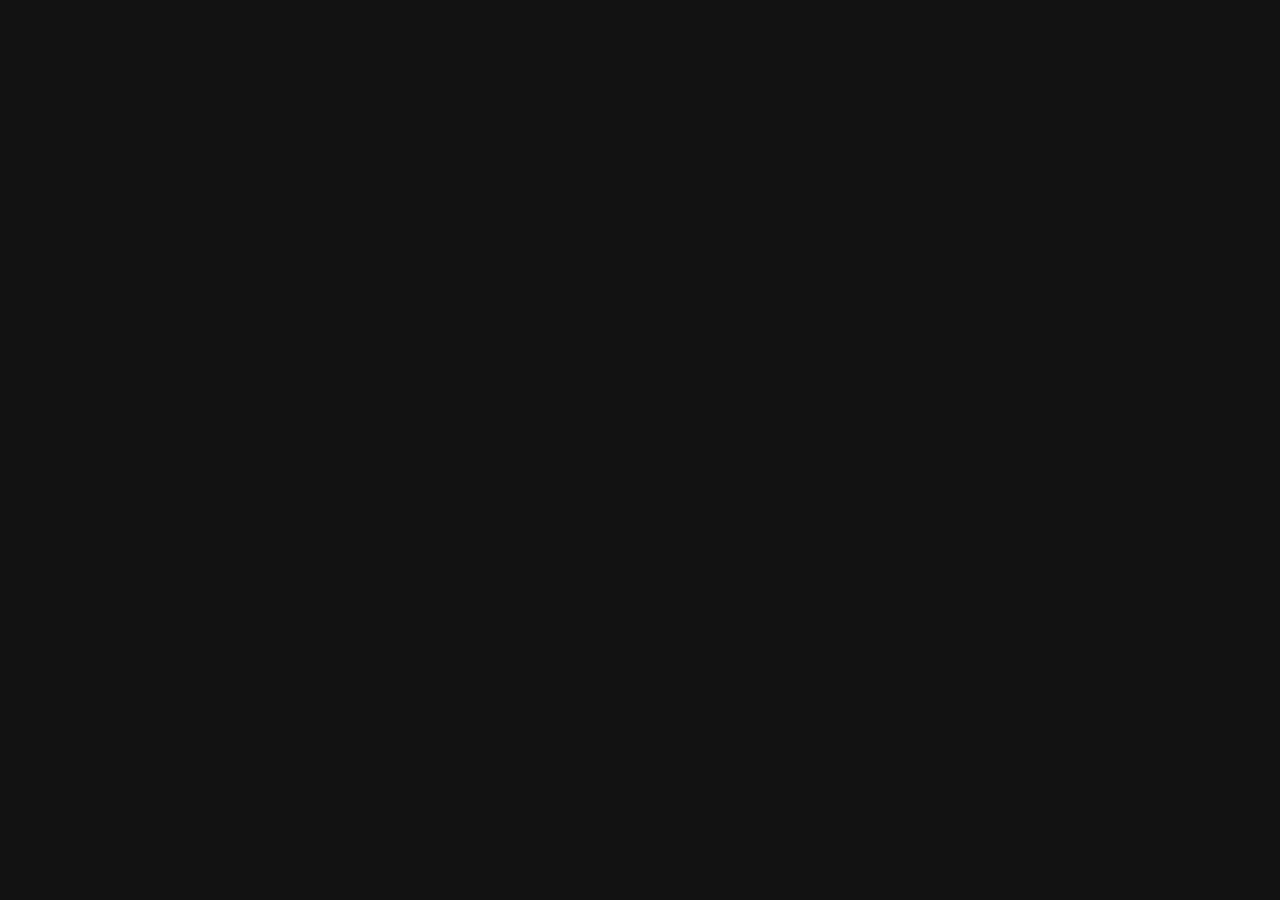
==== about.html @ be9056fa "Header added || Add body" ====
<!DOCTYPE html>
<html lang="en">
    <head>
        <meta charset="utf-8">
        <title>About - SIVA - Personal Portfolio</title>
        <meta name="viewport" content="width=device-width, initial-scale=1">
    
        
        <link href="https://fonts.googleapis.com/css?family=Poppins:400,400i,500,500i,600,600i,700,700i,800,800i,900,900i" rel="stylesheet">
        <link href="https://fonts.googleapis.com/css?family=Open+Sans:300,400,400i,600,600i,700" rel="stylesheet">
    
        
        <link href="css/bootstrap.min.css" rel="stylesheet">
        <link href="css/preloader.min.css" rel="stylesheet">
        <link href="css/circle.css" rel="stylesheet">
        <link href="css/font-awesome.min.css" rel="stylesheet">
        <link href="css/fm.revealator.jquery.min.css" rel="stylesheet">
        <link href="css/style.css" rel="stylesheet">
    
      
        <link href="css/skins/yellow.css" rel="stylesheet">
    
        <link rel="alternate stylesheet" type="text/css" title="blue" href="css/skins/blue.css" />
        <link rel="alternate stylesheet" type="text/css" title="green" href="css/skins/green.css" />
        <link rel="alternate stylesheet" type="text/css" title="yellow" href="css/skins/yellow.css" />
        <link rel="alternate stylesheet" type="text/css" title="blueviolet" href="css/skins/blueviolet.css" />
        <link rel="alternate stylesheet" type="text/css" title="goldenrod" href="css/skins/goldenrod.css" />
        <link rel="alternate stylesheet" type="text/css" title="magenta" href="css/skins/magenta.css" />
        <link rel="alternate stylesheet" type="text/css" title="orange" href="css/skins/orange.css" />
        <link rel="alternate stylesheet" type="text/css" title="purple" href="css/skins/purple.css" />
        <link rel="alternate stylesheet" type="text/css" title="red" href="css/skins/red.css" />
        <link rel="alternate stylesheet" type="text/css" title="yellowgreen" href="css/skins/yellowgreen.css" />
        <link rel="stylesheet" type="text/css" href="css/styleswitcher.css" />
    
        <script src="js/modernizr.custom.js"></script>
    </head>
---- css/preloader.min.css ----
.preloader{position:fixed;top:0;right:0;bottom:0;left:0;background-color:#111;transform-origin:bottom;z-index:111111}.preloader .black_wall{height:100%;background-color:#222;transform-origin:top;animation:preloader_slide 0.5s ease-in-out 0s 1 normal both}.preloader .loader{width:100%;height:3px;position:absolute;border-radius:2px;top:0;right:0;left:0;margin:auto;background-color:#FFC41F;transform-origin:left;animation:loader_running 3s ease-in-out 1s infinite normal both}.preloader.off{animation:preloader_slide 0.5s ease-in-out 0s 1 reverse both}@keyframes loader_running{0%{transform:scaleX(0);transform-origin:left}49%{transform:scaleX(1);transform-origin:left}50%{transform:scaleX(1);transform-origin:right}100%{transform-origin:right;transform:scaleX(0)}}@keyframes preloader_slide{from{transform:scaleY(0)}to{transform:scaleY(1)}}
---- css/circle.css ----
.rect-auto,
.c100.p51 .slice,
.c100.p52 .slice,
.c100.p53 .slice,
.c100.p54 .slice,
.c100.p55 .slice,
.c100.p56 .slice,
.c100.p57 .slice,
.c100.p58 .slice,
.c100.p59 .slice,
.c100.p60 .slice,
.c100.p61 .slice,
.c100.p62 .slice,
.c100.p63 .slice,
.c100.p64 .slice,
.c100.p65 .slice,
.c100.p66 .slice,
.c100.p67 .slice,
.c100.p68 .slice,
.c100.p69 .slice,
.c100.p70 .slice,
.c100.p71 .slice,
.c100.p72 .slice,
.c100.p73 .slice,
.c100.p74 .slice,
.c100.p75 .slice,
.c100.p76 .slice,
.c100.p77 .slice,
.c100.p78 .slice,
.c100.p79 .slice,
.c100.p80 .slice,
.c100.p81 .slice,
.c100.p82 .slice,
.c100.p83 .slice,
.c100.p84 .slice,
.c100.p85 .slice,
.c100.p86 .slice,
.c100.p87 .slice,
.c100.p88 .slice,
.c100.p89 .slice,
.c100.p90 .slice,
.c100.p91 .slice,
.c100.p92 .slice,
.c100.p93 .slice,
.c100.p94 .slice,
.c100.p95 .slice,
.c100.p96 .slice,
.c100.p97 .slice,
.c100.p98 .slice,
.c100.p99 .slice,
.c100.p100 .slice {
  clip: rect(auto, auto, auto, auto);
}
.pie,
.c100 .bar,
.c100.p51 .fill,
.c100.p52 .fill,
.c100.p53 .fill,
.c100.p54 .fill,
.c100.p55 .fill,
.c100.p56 .fill,
.c100.p57 .fill,
.c100.p58 .fill,
.c100.p59 .fill,
.c100.p60 .fill,
.c100.p61 .fill,
.c100.p62 .fill,
.c100.p63 .fill,
.c100.p64 .fill,
.c100.p65 .fill,
.c100.p66 .fill,
.c100.p67 .fill,
.c100.p68 .fill,
.c100.p69 .fill,
.c100.p70 .fill,
.c100.p71 .fill,
.c100.p72 .fill,
.c100.p73 .fill,
.c100.p74 .fill,
.c100.p75 .fill,
.c100.p76 .fill,
.c100.p77 .fill,
.c100.p78 .fill,
.c100.p79 .fill,
.c100.p80 .fill,
.c100.p81 .fill,
.c100.p82 .fill,
.c100.p83 .fill,
.c100.p84 .fill,
.c100.p85 .fill,
.c100.p86 .fill,
.c100.p87 .fill,
.c100.p88 .fill,
.c100.p89 .fill,
.c100.p90 .fill,
.c100.p91 .fill,
.c100.p92 .fill,
.c100.p93 .fill,
.c100.p94 .fill,
.c100.p95 .fill,
.c100.p96 .fill,
.c100.p97 .fill,
.c100.p98 .fill,
.c100.p99 .fill,
.c100.p100 .fill {
  position: absolute;
  border: 0.08em solid #307bbb;
  width: 0.84em;
  height: 0.84em;
  clip: rect(0em, 0.5em, 1em, 0em);
  border-radius: 50%;
  -webkit-transform: rotate(0deg);
  -moz-transform: rotate(0deg);
  -ms-transform: rotate(0deg);
  -o-transform: rotate(0deg);
  transform: rotate(0deg);
}
.pie-fill,
.c100.p51 .bar:after,
.c100.p51 .fill,
.c100.p52 .bar:after,
.c100.p52 .fill,
.c100.p53 .bar:after,
.c100.p53 .fill,
.c100.p54 .bar:after,
.c100.p54 .fill,
.c100.p55 .bar:after,
.c100.p55 .fill,
.c100.p56 .bar:after,
.c100.p56 .fill,
.c100.p57 .bar:after,
.c100.p57 .fill,
.c100.p58 .bar:after,
.c100.p58 .fill,
.c100.p59 .bar:after,
.c100.p59 .fill,
.c100.p60 .bar:after,
.c100.p60 .fill,
.c100.p61 .bar:after,
.c100.p61 .fill,
.c100.p62 .bar:after,
.c100.p62 .fill,
.c100.p63 .bar:after,
.c100.p63 .fill,
.c100.p64 .bar:after,
.c100.p64 .fill,
.c100.p65 .bar:after,
.c100.p65 .fill,
.c100.p66 .bar:after,
.c100.p66 .fill,
.c100.p67 .bar:after,
.c100.p67 .fill,
.c100.p68 .bar:after,
.c100.p68 .fill,
.c100.p69 .bar:after,
.c100.p69 .fill,
.c100.p70 .bar:after,
.c100.p70 .fill,
.c100.p71 .bar:after,
.c100.p71 .fill,
.c100.p72 .bar:after,
.c100.p72 .fill,
.c100.p73 .bar:after,
.c100.p73 .fill,
.c100.p74 .bar:after,
.c100.p74 .fill,
.c100.p75 .bar:after,
.c100.p75 .fill,
.c100.p76 .bar:after,
.c100.p76 .fill,
.c100.p77 .bar:after,
.c100.p77 .fill,
.c100.p78 .bar:after,
.c100.p78 .fill,
.c100.p79 .bar:after,
.c100.p79 .fill,
.c100.p80 .bar:after,
.c100.p80 .fill,
.c100.p81 .bar:after,
.c100.p81 .fill,
.c100.p82 .bar:after,
.c100.p82 .fill,
.c100.p83 .bar:after,
.c100.p83 .fill,
.c100.p84 .bar:after,
.c100.p84 .fill,
.c100.p85 .bar:after,
.c100.p85 .fill,
.c100.p86 .bar:after,
.c100.p86 .fill,
.c100.p87 .bar:after,
.c100.p87 .fill,
.c100.p88 .bar:after,
.c100.p88 .fill,
.c100.p89 .bar:after,
.c100.p89 .fill,
.c100.p90 .bar:after,
.c100.p90 .fill,
.c100.p91 .bar:after,
.c100.p91 .fill,
.c100.p92 .bar:after,
.c100.p92 .fill,
.c100.p93 .bar:after,
.c100.p93 .fill,
.c100.p94 .bar:after,
.c100.p94 .fill,
.c100.p95 .bar:after,
.c100.p95 .fill,
.c100.p96 .bar:after,
.c100.p96 .fill,
.c100.p97 .bar:after,
.c100.p97 .fill,
.c100.p98 .bar:after,
.c100.p98 .fill,
.c100.p99 .bar:after,
.c100.p99 .fill,
.c100.p100 .bar:after,
.c100.p100 .fill {
  -webkit-transform: rotate(180deg);
  -moz-transform: rotate(180deg);
  -ms-transform: rotate(180deg);
  -o-transform: rotate(180deg);
  transform: rotate(180deg);
}
.c100 {
  position: relative;
  font-size: 120px;
  width: 1em;
  height: 1em;
  border-radius: 50%;
  float: left;
  margin: 0 0.1em 0.1em 0;
  background-color: #cccccc;
}
.c100 *,
.c100 *:before,
.c100 *:after {
  -webkit-box-sizing: content-box;
  -moz-box-sizing: content-box;
  box-sizing: content-box;
}
.c100.center {
  float: none;
  margin: 0 auto;
}
.c100.big {
  font-size: 240px;
}
.c100.small {
  font-size: 80px;
}
.c100 > span {
  position: absolute;
  width: 100%;
  z-index: 1;
  left: 0;
  top: 0;
  width: 5em;
  line-height: 5em;
  font-size: 0.2em;
  color: #cccccc;
  display: block;
  text-align: center;
  white-space: nowrap;
  -webkit-transition-property: all;
  -moz-transition-property: all;
  -o-transition-property: all;
  transition-property: all;
  -webkit-transition-duration: 0.2s;
  -moz-transition-duration: 0.2s;
  -o-transition-duration: 0.2s;
  transition-duration: 0.2s;
  -webkit-transition-timing-function: ease-out;
  -moz-transition-timing-function: ease-out;
  -o-transition-timing-function: ease-out;
  transition-timing-function: ease-out;
}
.c100:after {
  position: absolute;
  top: 0.08em;
  left: 0.08em;
  display: block;
  content: " ";
  border-radius: 50%;
  background-color: #f5f5f5;
  width: 0.84em;
  height: 0.84em;
  -webkit-transition-property: all;
  -moz-transition-property: all;
  -o-transition-property: all;
  transition-property: all;
  -webkit-transition-duration: 0.2s;
  -moz-transition-duration: 0.2s;
  -o-transition-duration: 0.2s;
  transition-duration: 0.2s;
  -webkit-transition-timing-function: ease-in;
  -moz-transition-timing-function: ease-in;
  -o-transition-timing-function: ease-in;
  transition-timing-function: ease-in;
}
.c100 .slice {
  position: absolute;
  width: 1em;
  height: 1em;
  clip: rect(0em, 1em, 1em, 0.5em);
}
.c100.p1 .bar {
  -webkit-transform: rotate(3.6deg);
  -moz-transform: rotate(3.6deg);
  -ms-transform: rotate(3.6deg);
  -o-transform: rotate(3.6deg);
  transform: rotate(3.6deg);
}
.c100.p2 .bar {
  -webkit-transform: rotate(7.2deg);
  -moz-transform: rotate(7.2deg);
  -ms-transform: rotate(7.2deg);
  -o-transform: rotate(7.2deg);
  transform: rotate(7.2deg);
}
.c100.p3 .bar {
  -webkit-transform: rotate(10.8deg);
  -moz-transform: rotate(10.8deg);
  -ms-transform: rotate(10.8deg);
  -o-transform: rotate(10.8deg);
  transform: rotate(10.8deg);
}
.c100.p4 .bar {
  -webkit-transform: rotate(14.4deg);
  -moz-transform: rotate(14.4deg);
  -ms-transform: rotate(14.4deg);
  -o-transform: rotate(14.4deg);
  transform: rotate(14.4deg);
}
.c100.p5 .bar {
  -webkit-transform: rotate(18deg);
  -moz-transform: rotate(18deg);
  -ms-transform: rotate(18deg);
  -o-transform: rotate(18deg);
  transform: rotate(18deg);
}
.c100.p6 .bar {
  -webkit-transform: rotate(21.6deg);
  -moz-transform: rotate(21.6deg);
  -ms-transform: rotate(21.6deg);
  -o-transform: rotate(21.6deg);
  transform: rotate(21.6deg);
}
.c100.p7 .bar {
  -webkit-transform: rotate(25.2deg);
  -moz-transform: rotate(25.2deg);
  -ms-transform: rotate(25.2deg);
  -o-transform: rotate(25.2deg);
  transform: rotate(25.2deg);
}
.c100.p8 .bar {
  -webkit-transform: rotate(28.8deg);
  -moz-transform: rotate(28.8deg);
  -ms-transform: rotate(28.8deg);
  -o-transform: rotate(28.8deg);
  transform: rotate(28.8deg);
}
.c100.p9 .bar {
  -webkit-transform: rotate(32.4deg);
  -moz-transform: rotate(32.4deg);
  -ms-transform: rotate(32.4deg);
  -o-transform: rotate(32.4deg);
  transform: rotate(32.4deg);
}
.c100.p10 .bar {
  -webkit-transform: rotate(36deg);
  -moz-transform: rotate(36deg);
  -ms-transform: rotate(36deg);
  -o-transform: rotate(36deg);
  transform: rotate(36deg);
}
.c100.p11 .bar {
  -webkit-transform: rotate(39.6deg);
  -moz-transform: rotate(39.6deg);
  -ms-transform: rotate(39.6deg);
  -o-transform: rotate(39.6deg);
  transform: rotate(39.6deg);
}
.c100.p12 .bar {
  -webkit-transform: rotate(43.2deg);
  -moz-transform: rotate(43.2deg);
  -ms-transform: rotate(43.2deg);
  -o-transform: rotate(43.2deg);
  transform: rotate(43.2deg);
}
.c100.p13 .bar {
  -webkit-transform: rotate(46.800000000000004deg);
  -moz-transform: rotate(46.800000000000004deg);
  -ms-transform: rotate(46.800000000000004deg);
  -o-transform: rotate(46.800000000000004deg);
  transform: rotate(46.800000000000004deg);
}
.c100.p14 .bar {
  -webkit-transform: rotate(50.4deg);
  -moz-transform: rotate(50.4deg);
  -ms-transform: rotate(50.4deg);
  -o-transform: rotate(50.4deg);
  transform: rotate(50.4deg);
}
.c100.p15 .bar {
  -webkit-transform: rotate(54deg);
  -moz-transform: rotate(54deg);
  -ms-transform: rotate(54deg);
  -o-transform: rotate(54deg);
  transform: rotate(54deg);
}
.c100.p16 .bar {
  -webkit-transform: rotate(57.6deg);
  -moz-transform: rotate(57.6deg);
  -ms-transform: rotate(57.6deg);
  -o-transform: rotate(57.6deg);
  transform: rotate(57.6deg);
}
.c100.p17 .bar {
  -webkit-transform: rotate(61.2deg);
  -moz-transform: rotate(61.2deg);
  -ms-transform: rotate(61.2deg);
  -o-transform: rotate(61.2deg);
  transform: rotate(61.2deg);
}
.c100.p18 .bar {
  -webkit-transform: rotate(64.8deg);
  -moz-transform: rotate(64.8deg);
  -ms-transform: rotate(64.8deg);
  -o-transform: rotate(64.8deg);
  transform: rotate(64.8deg);
}
.c100.p19 .bar {
  -webkit-transform: rotate(68.4deg);
  -moz-transform: rotate(68.4deg);
  -ms-transform: rotate(68.4deg);
  -o-transform: rotate(68.4deg);
  transform: rotate(68.4deg);
}
.c100.p20 .bar {
  -webkit-transform: rotate(72deg);
  -moz-transform: rotate(72deg);
  -ms-transform: rotate(72deg);
  -o-transform: rotate(72deg);
  transform: rotate(72deg);
}
.c100.p21 .bar {
  -webkit-transform: rotate(75.60000000000001deg);
  -moz-transform: rotate(75.60000000000001deg);
  -ms-transform: rotate(75.60000000000001deg);
  -o-transform: rotate(75.60000000000001deg);
  transform: rotate(75.60000000000001deg);
}
.c100.p22 .bar {
  -webkit-transform: rotate(79.2deg);
  -moz-transform: rotate(79.2deg);
  -ms-transform: rotate(79.2deg);
  -o-transform: rotate(79.2deg);
  transform: rotate(79.2deg);
}
.c100.p23 .bar {
  -webkit-transform: rotate(82.8deg);
  -moz-transform: rotate(82.8deg);
  -ms-transform: rotate(82.8deg);
  -o-transform: rotate(82.8deg);
  transform: rotate(82.8deg);
}
.c100.p24 .bar {
  -webkit-transform: rotate(86.4deg);
  -moz-transform: rotate(86.4deg);
  -ms-transform: rotate(86.4deg);
  -o-transform: rotate(86.4deg);
  transform: rotate(86.4deg);
}
.c100.p25 .bar {
  -webkit-transform: rotate(90deg);
  -moz-transform: rotate(90deg);
  -ms-transform: rotate(90deg);
  -o-transform: rotate(90deg);
  transform: rotate(90deg);
}
.c100.p26 .bar {
  -webkit-transform: rotate(93.60000000000001deg);
  -moz-transform: rotate(93.60000000000001deg);
  -ms-transform: rotate(93.60000000000001deg);
  -o-transform: rotate(93.60000000000001deg);
  transform: rotate(93.60000000000001deg);
}
.c100.p27 .bar {
  -webkit-transform: rotate(97.2deg);
  -moz-transform: rotate(97.2deg);
  -ms-transform: rotate(97.2deg);
  -o-transform: rotate(97.2deg);
  transform: rotate(97.2deg);
}
.c100.p28 .bar {
  -webkit-transform: rotate(100.8deg);
  -moz-transform: rotate(100.8deg);
  -ms-transform: rotate(100.8deg);
  -o-transform: rotate(100.8deg);
  transform: rotate(100.8deg);
}
.c100.p29 .bar {
  -webkit-transform: rotate(104.4deg);
  -moz-transform: rotate(104.4deg);
  -ms-transform: rotate(104.4deg);
  -o-transform: rotate(104.4deg);
  transform: rotate(104.4deg);
}
.c100.p30 .bar {
  -webkit-transform: rotate(108deg);
  -moz-transform: rotate(108deg);
  -ms-transform: rotate(108deg);
  -o-transform: rotate(108deg);
  transform: rotate(108deg);
}
.c100.p31 .bar {
  -webkit-transform: rotate(111.60000000000001deg);
  -moz-transform: rotate(111.60000000000001deg);
  -ms-transform: rotate(111.60000000000001deg);
  -o-transform: rotate(111.60000000000001deg);
  transform: rotate(111.60000000000001deg);
}
.c100.p32 .bar {
  -webkit-transform: rotate(115.2deg);
  -moz-transform: rotate(115.2deg);
  -ms-transform: rotate(115.2deg);
  -o-transform: rotate(115.2deg);
  transform: rotate(115.2deg);
}
.c100.p33 .bar {
  -webkit-transform: rotate(118.8deg);
  -moz-transform: rotate(118.8deg);
  -ms-transform: rotate(118.8deg);
  -o-transform: rotate(118.8deg);
  transform: rotate(118.8deg);
}
.c100.p34 .bar {
  -webkit-transform: rotate(122.4deg);
  -moz-transform: rotate(122.4deg);
  -ms-transform: rotate(122.4deg);
  -o-transform: rotate(122.4deg);
  transform: rotate(122.4deg);
}
.c100.p35 .bar {
  -webkit-transform: rotate(126deg);
  -moz-transform: rotate(126deg);
  -ms-transform: rotate(126deg);
  -o-transform: rotate(126deg);
  transform: rotate(126deg);
}
.c100.p36 .bar {
  -webkit-transform: rotate(129.6deg);
  -moz-transform: rotate(129.6deg);
  -ms-transform: rotate(129.6deg);
  -o-transform: rotate(129.6deg);
  transform: rotate(129.6deg);
}
.c100.p37 .bar {
  -webkit-transform: rotate(133.20000000000002deg);
  -moz-transform: rotate(133.20000000000002deg);
  -ms-transform: rotate(133.20000000000002deg);
  -o-transform: rotate(133.20000000000002deg);
  transform: rotate(133.20000000000002deg);
}
.c100.p38 .bar {
  -webkit-transform: rotate(136.8deg);
  -moz-transform: rotate(136.8deg);
  -ms-transform: rotate(136.8deg);
  -o-transform: rotate(136.8deg);
  transform: rotate(136.8deg);
}
.c100.p39 .bar {
  -webkit-transform: rotate(140.4deg);
  -moz-transform: rotate(140.4deg);
  -ms-transform: rotate(140.4deg);
  -o-transform: rotate(140.4deg);
  transform: rotate(140.4deg);
}
.c100.p40 .bar {
  -webkit-transform: rotate(144deg);
  -moz-transform: rotate(144deg);
  -ms-transform: rotate(144deg);
  -o-transform: rotate(144deg);
  transform: rotate(144deg);
}
.c100.p41 .bar {
  -webkit-transform: rotate(147.6deg);
  -moz-transform: rotate(147.6deg);
  -ms-transform: rotate(147.6deg);
  -o-transform: rotate(147.6deg);
  transform: rotate(147.6deg);
}
.c100.p42 .bar {
  -webkit-transform: rotate(151.20000000000002deg);
  -moz-transform: rotate(151.20000000000002deg);
  -ms-transform: rotate(151.20000000000002deg);
  -o-transform: rotate(151.20000000000002deg);
  transform: rotate(151.20000000000002deg);
}
.c100.p43 .bar {
  -webkit-transform: rotate(154.8deg);
  -moz-transform: rotate(154.8deg);
  -ms-transform: rotate(154.8deg);
  -o-transform: rotate(154.8deg);
  transform: rotate(154.8deg);
}
.c100.p44 .bar {
  -webkit-transform: rotate(158.4deg);
  -moz-transform: rotate(158.4deg);
  -ms-transform: rotate(158.4deg);
  -o-transform: rotate(158.4deg);
  transform: rotate(158.4deg);
}
.c100.p45 .bar {
  -webkit-transform: rotate(162deg);
  -moz-transform: rotate(162deg);
  -ms-transform: rotate(162deg);
  -o-transform: rotate(162deg);
  transform: rotate(162deg);
}
.c100.p46 .bar {
  -webkit-transform: rotate(165.6deg);
  -moz-transform: rotate(165.6deg);
  -ms-transform: rotate(165.6deg);
  -o-transform: rotate(165.6deg);
  transform: rotate(165.6deg);
}
.c100.p47 .bar {
  -webkit-transform: rotate(169.20000000000002deg);
  -moz-transform: rotate(169.20000000000002deg);
  -ms-transform: rotate(169.20000000000002deg);
  -o-transform: rotate(169.20000000000002deg);
  transform: rotate(169.20000000000002deg);
}
.c100.p48 .bar {
  -webkit-transform: rotate(172.8deg);
  -moz-transform: rotate(172.8deg);
  -ms-transform: rotate(172.8deg);
  -o-transform: rotate(172.8deg);
  transform: rotate(172.8deg);
}
.c100.p49 .bar {
  -webkit-transform: rotate(176.4deg);
  -moz-transform: rotate(176.4deg);
  -ms-transform: rotate(176.4deg);
  -o-transform: rotate(176.4deg);
  transform: rotate(176.4deg);
}
.c100.p50 .bar {
  -webkit-transform: rotate(180deg);
  -moz-transform: rotate(180deg);
  -ms-transform: rotate(180deg);
  -o-transform: rotate(180deg);
  transform: rotate(180deg);
}
.c100.p51 .bar {
  -webkit-transform: rotate(183.6deg);
  -moz-transform: rotate(183.6deg);
  -ms-transform: rotate(183.6deg);
  -o-transform: rotate(183.6deg);
  transform: rotate(183.6deg);
}
.c100.p52 .bar {
  -webkit-transform: rotate(187.20000000000002deg);
  -moz-transform: rotate(187.20000000000002deg);
  -ms-transform: rotate(187.20000000000002deg);
  -o-transform: rotate(187.20000000000002deg);
  transform: rotate(187.20000000000002deg);
}
.c100.p53 .bar {
  -webkit-transform: rotate(190.8deg);
  -moz-transform: rotate(190.8deg);
  -ms-transform: rotate(190.8deg);
  -o-transform: rotate(190.8deg);
  transform: rotate(190.8deg);
}
.c100.p54 .bar {
  -webkit-transform: rotate(194.4deg);
  -moz-transform: rotate(194.4deg);
  -ms-transform: rotate(194.4deg);
  -o-transform: rotate(194.4deg);
  transform: rotate(194.4deg);
}
.c100.p55 .bar {
  -webkit-transform: rotate(198deg);
  -moz-transform: rotate(198deg);
  -ms-transform: rotate(198deg);
  -o-transform: rotate(198deg);
  transform: rotate(198deg);
}
.c100.p56 .bar {
  -webkit-transform: rotate(201.6deg);
  -moz-transform: rotate(201.6deg);
  -ms-transform: rotate(201.6deg);
  -o-transform: rotate(201.6deg);
  transform: rotate(201.6deg);
}
.c100.p57 .bar {
  -webkit-transform: rotate(205.20000000000002deg);
  -moz-transform: rotate(205.20000000000002deg);
  -ms-transform: rotate(205.20000000000002deg);
  -o-transform: rotate(205.20000000000002deg);
  transform: rotate(205.20000000000002deg);
}
.c100.p58 .bar {
  -webkit-transform: rotate(208.8deg);
  -moz-transform: rotate(208.8deg);
  -ms-transform: rotate(208.8deg);
  -o-transform: rotate(208.8deg);
  transform: rotate(208.8deg);
}
.c100.p59 .bar {
  -webkit-transform: rotate(212.4deg);
  -moz-transform: rotate(212.4deg);
  -ms-transform: rotate(212.4deg);
  -o-transform: rotate(212.4deg);
  transform: rotate(212.4deg);
}
.c100.p60 .bar {
  -webkit-transform: rotate(216deg);
  -moz-transform: rotate(216deg);
  -ms-transform: rotate(216deg);
  -o-transform: rotate(216deg);
  transform: rotate(216deg);
}
.c100.p61 .bar {
  -webkit-transform: rotate(219.6deg);
  -moz-transform: rotate(219.6deg);
  -ms-transform: rotate(219.6deg);
  -o-transform: rotate(219.6deg);
  transform: rotate(219.6deg);
}
.c100.p62 .bar {
  -webkit-transform: rotate(223.20000000000002deg);
  -moz-transform: rotate(223.20000000000002deg);
  -ms-transform: rotate(223.20000000000002deg);
  -o-transform: rotate(223.20000000000002deg);
  transform: rotate(223.20000000000002deg);
}
.c100.p63 .bar {
  -webkit-transform: rotate(226.8deg);
  -moz-transform: rotate(226.8deg);
  -ms-transform: rotate(226.8deg);
  -o-transform: rotate(226.8deg);
  transform: rotate(226.8deg);
}
.c100.p64 .bar {
  -webkit-transform: rotate(230.4deg);
  -moz-transform: rotate(230.4deg);
  -ms-transform: rotate(230.4deg);
  -o-transform: rotate(230.4deg);
  transform: rotate(230.4deg);
}
.c100.p65 .bar {
  -webkit-transform: rotate(234deg);
  -moz-transform: rotate(234deg);
  -ms-transform: rotate(234deg);
  -o-transform: rotate(234deg);
  transform: rotate(234deg);
}
.c100.p66 .bar {
  -webkit-transform: rotate(237.6deg);
  -moz-transform: rotate(237.6deg);
  -ms-transform: rotate(237.6deg);
  -o-transform: rotate(237.6deg);
  transform: rotate(237.6deg);
}
.c100.p67 .bar {
  -webkit-transform: rotate(241.20000000000002deg);
  -moz-transform: rotate(241.20000000000002deg);
  -ms-transform: rotate(241.20000000000002deg);
  -o-transform: rotate(241.20000000000002deg);
  transform: rotate(241.20000000000002deg);
}
.c100.p68 .bar {
  -webkit-transform: rotate(244.8deg);
  -moz-transform: rotate(244.8deg);
  -ms-transform: rotate(244.8deg);
  -o-transform: rotate(244.8deg);
  transform: rotate(244.8deg);
}
.c100.p69 .bar {
  -webkit-transform: rotate(248.4deg);
  -moz-transform: rotate(248.4deg);
  -ms-transform: rotate(248.4deg);
  -o-transform: rotate(248.4deg);
  transform: rotate(248.4deg);
}
.c100.p70 .bar {
  -webkit-transform: rotate(252deg);
  -moz-transform: rotate(252deg);
  -ms-transform: rotate(252deg);
  -o-transform: rotate(252deg);
  transform: rotate(252deg);
}
.c100.p71 .bar {
  -webkit-transform: rotate(255.6deg);
  -moz-transform: rotate(255.6deg);
  -ms-transform: rotate(255.6deg);
  -o-transform: rotate(255.6deg);
  transform: rotate(255.6deg);
}
.c100.p72 .bar {
  -webkit-transform: rotate(259.2deg);
  -moz-transform: rotate(259.2deg);
  -ms-transform: rotate(259.2deg);
  -o-transform: rotate(259.2deg);
  transform: rotate(259.2deg);
}
.c100.p73 .bar {
  -webkit-transform: rotate(262.8deg);
  -moz-transform: rotate(262.8deg);
  -ms-transform: rotate(262.8deg);
  -o-transform: rotate(262.8deg);
  transform: rotate(262.8deg);
}
.c100.p74 .bar {
  -webkit-transform: rotate(266.40000000000003deg);
  -moz-transform: rotate(266.40000000000003deg);
  -ms-transform: rotate(266.40000000000003deg);
  -o-transform: rotate(266.40000000000003deg);
  transform: rotate(266.40000000000003deg);
}
.c100.p75 .bar {
  -webkit-transform: rotate(270deg);
  -moz-transform: rotate(270deg);
  -ms-transform: rotate(270deg);
  -o-transform: rotate(270deg);
  transform: rotate(270deg);
}
.c100.p76 .bar {
  -webkit-transform: rotate(273.6deg);
  -moz-transform: rotate(273.6deg);
  -ms-transform: rotate(273.6deg);
  -o-transform: rotate(273.6deg);
  transform: rotate(273.6deg);
}
.c100.p77 .bar {
  -webkit-transform: rotate(277.2deg);
  -moz-transform: rotate(277.2deg);
  -ms-transform: rotate(277.2deg);
  -o-transform: rotate(277.2deg);
  transform: rotate(277.2deg);
}
.c100.p78 .bar {
  -webkit-transform: rotate(280.8deg);
  -moz-transform: rotate(280.8deg);
  -ms-transform: rotate(280.8deg);
  -o-transform: rotate(280.8deg);
  transform: rotate(280.8deg);
}
.c100.p79 .bar {
  -webkit-transform: rotate(284.40000000000003deg);
  -moz-transform: rotate(284.40000000000003deg);
  -ms-transform: rotate(284.40000000000003deg);
  -o-transform: rotate(284.40000000000003deg);
  transform: rotate(284.40000000000003deg);
}
.c100.p80 .bar {
  -webkit-transform: rotate(288deg);
  -moz-transform: rotate(288deg);
  -ms-transform: rotate(288deg);
  -o-transform: rotate(288deg);
  transform: rotate(288deg);
}
.c100.p81 .bar {
  -webkit-transform: rotate(291.6deg);
  -moz-transform: rotate(291.6deg);
  -ms-transform: rotate(291.6deg);
  -o-transform: rotate(291.6deg);
  transform: rotate(291.6deg);
}
.c100.p82 .bar {
  -webkit-transform: rotate(295.2deg);
  -moz-transform: rotate(295.2deg);
  -ms-transform: rotate(295.2deg);
  -o-transform: rotate(295.2deg);
  transform: rotate(295.2deg);
}
.c100.p83 .bar {
  -webkit-transform: rotate(298.8deg);
  -moz-transform: rotate(298.8deg);
  -ms-transform: rotate(298.8deg);
  -o-transform: rotate(298.8deg);
  transform: rotate(298.8deg);
}
.c100.p84 .bar {
  -webkit-transform: rotate(302.40000000000003deg);
  -moz-transform: rotate(302.40000000000003deg);
  -ms-transform: rotate(302.40000000000003deg);
  -o-transform: rotate(302.40000000000003deg);
  transform: rotate(302.40000000000003deg);
}
.c100.p85 .bar {
  -webkit-transform: rotate(306deg);
  -moz-transform: rotate(306deg);
  -ms-transform: rotate(306deg);
  -o-transform: rotate(306deg);
  transform: rotate(306deg);
}
.c100.p86 .bar {
  -webkit-transform: rotate(309.6deg);
  -moz-transform: rotate(309.6deg);
  -ms-transform: rotate(309.6deg);
  -o-transform: rotate(309.6deg);
  transform: rotate(309.6deg);
}
.c100.p87 .bar {
  -webkit-transform: rotate(313.2deg);
  -moz-transform: rotate(313.2deg);
  -ms-transform: rotate(313.2deg);
  -o-transform: rotate(313.2deg);
  transform: rotate(313.2deg);
}
.c100.p88 .bar {
  -webkit-transform: rotate(316.8deg);
  -moz-transform: rotate(316.8deg);
  -ms-transform: rotate(316.8deg);
  -o-transform: rotate(316.8deg);
  transform: rotate(316.8deg);
}
.c100.p89 .bar {
  -webkit-transform: rotate(320.40000000000003deg);
  -moz-transform: rotate(320.40000000000003deg);
  -ms-transform: rotate(320.40000000000003deg);
  -o-transform: rotate(320.40000000000003deg);
  transform: rotate(320.40000000000003deg);
}
.c100.p90 .bar {
  -webkit-transform: rotate(324deg);
  -moz-transform: rotate(324deg);
  -ms-transform: rotate(324deg);
  -o-transform: rotate(324deg);
  transform: rotate(324deg);
}
.c100.p91 .bar {
  -webkit-transform: rotate(327.6deg);
  -moz-transform: rotate(327.6deg);
  -ms-transform: rotate(327.6deg);
  -o-transform: rotate(327.6deg);
  transform: rotate(327.6deg);
}
.c100.p92 .bar {
  -webkit-transform: rotate(331.2deg);
  -moz-transform: rotate(331.2deg);
  -ms-transform: rotate(331.2deg);
  -o-transform: rotate(331.2deg);
  transform: rotate(331.2deg);
}
.c100.p93 .bar {
  -webkit-transform: rotate(334.8deg);
  -moz-transform: rotate(334.8deg);
  -ms-transform: rotate(334.8deg);
  -o-transform: rotate(334.8deg);
  transform: rotate(334.8deg);
}
.c100.p94 .bar {
  -webkit-transform: rotate(338.40000000000003deg);
  -moz-transform: rotate(338.40000000000003deg);
  -ms-transform: rotate(338.40000000000003deg);
  -o-transform: rotate(338.40000000000003deg);
  transform: rotate(338.40000000000003deg);
}
.c100.p95 .bar {
  -webkit-transform: rotate(342deg);
  -moz-transform: rotate(342deg);
  -ms-transform: rotate(342deg);
  -o-transform: rotate(342deg);
  transform: rotate(342deg);
}
.c100.p96 .bar {
  -webkit-transform: rotate(345.6deg);
  -moz-transform: rotate(345.6deg);
  -ms-transform: rotate(345.6deg);
  -o-transform: rotate(345.6deg);
  transform: rotate(345.6deg);
}
.c100.p97 .bar {
  -webkit-transform: rotate(349.2deg);
  -moz-transform: rotate(349.2deg);
  -ms-transform: rotate(349.2deg);
  -o-transform: rotate(349.2deg);
  transform: rotate(349.2deg);
}
.c100.p98 .bar {
  -webkit-transform: rotate(352.8deg);
  -moz-transform: rotate(352.8deg);
  -ms-transform: rotate(352.8deg);
  -o-transform: rotate(352.8deg);
  transform: rotate(352.8deg);
}
.c100.p99 .bar {
  -webkit-transform: rotate(356.40000000000003deg);
  -moz-transform: rotate(356.40000000000003deg);
  -ms-transform: rotate(356.40000000000003deg);
  -o-transform: rotate(356.40000000000003deg);
  transform: rotate(356.40000000000003deg);
}
.c100.p100 .bar {
  -webkit-transform: rotate(360deg);
  -moz-transform: rotate(360deg);
  -ms-transform: rotate(360deg);
  -o-transform: rotate(360deg);
  transform: rotate(360deg);
}
.c100:hover {
  cursor: default;
}

.c100.dark {
  background-color: #777777;
}
.c100.dark .bar,
.c100.dark .fill {
  border-color: #c6ff00 !important;
}
.c100.dark > span {
  color: #777777;
}
.c100.dark:after {
  background-color: #666666;
}
.c100.dark:hover > span {
  color: #c6ff00;
}
.c100.green .bar,
.c100.green .fill {
  border-color: #4db53c !important;
}
.c100.green:hover > span {
  color: #4db53c;
}
.c100.green.dark .bar,
.c100.green.dark .fill {
  border-color: #5fd400 !important;
}
.c100.green.dark:hover > span {
  color: #5fd400;
}
.c100.orange .bar,
.c100.orange .fill {
  border-color: #dd9d22 !important;
}
.c100.orange:hover > span {
  color: #dd9d22;
}
.c100.orange.dark .bar,
.c100.orange.dark .fill {
  border-color: #e08833 !important;
}
.c100.orange.dark:hover > span {
  color: #e08833;
}
---- css/style.css ----
html {
  overflow-x: hidden;
  height: 100%;
}

body {
  font-family: 'Poppins', sans-serif;
  font-size: 15px;
  color: #fff;
  font-weight: 500;
  line-height: 1.6;
  position: relative;
  background-size: cover;
  background-position: center;
  height: 100%;
  width: 100%;
  background-color: #111;
}

.poppins-font {
  font-family: 'Poppins', sans-serif;
}

.open-sans-font {
  font-family: 'Open Sans', sans-serif;
}

hr.separator {
  border-top: 1px solid #252525;
  margin: 70px auto 55px;
  max-width: 40%;
}

.ft-wt-600 {
  font-weight: 600;
}

.mb-30 {
  margin-bottom: 30px;
}

.no-transform {
  transform: none !important;
}

.custom-title {
  padding-bottom: 22px;
  font-size: 26px;
}

/*** Light Body ***/

body.light {
  color: #666;
  background-color: #fff;
}

body.home.light .home-details h1 span {
  color: #666;
}

body.home.light .home-details h6 {
  color: #777;
}

body.home.light .bg {
  background-image: url(../img/light.jpg);
  background-size: cover;
  background-repeat: no-repeat;
  background-position: top;
  box-shadow: 0 0 7px rgba(0,0,0,.3);
}

body.light .preloader .black_wall {
  background-color: #eee;
}

body.light .preloader {
  background-color: #fff;
}

body.light .title-section h1 {
  color: #666;
}

body.light .title-bg {
  color: rgba(30, 37, 48, 0.07);
}

body.light.about .box-stats {
  border: 1px solid #ddd;
}

body.light.about .c100,
body.light.about .resume-box .time {
  background-color: #eee;
}

body.light.about .resume-box .time,
body.light.about .resume-box p {
  color: #666;
}

body.light.about .resume-box .place:before {
  background-color: #666;
}

body.light.about  .resume-box li:after {
  border-left: 1px solid #ddd;
}

body.light.about .c100 > span {
  color: #666;
}

body.light.about .c100:after {
  background-color: #fff;
}

body.light.portfolio .slideshow figure {
  background-color: #fff;
}

body.light.portfolio .slideshow ul > li:after {
  background: rgba(255,255,255,0.77);
}

body.light.portfolio .slideshow {
  background: rgba(0,0,0,0.7);
}

body.light.contact .contactform input[type=text],
body.light.contact .contactform input[type=email],
body.light.contact .contactform textarea {
  background-color: #fff;
  border: 1px solid #ddd;
  color: #666;
}

body.light.contact  ul.social li a {
  color: #666;
  background: #eee;
}

body.light.contact  ul.social li a:hover {
  color: #fff;
}

body.light.blog .post-content {
  background-color: #f2f2f2;
}

body.light.blog .post-content .entry-header h3 a {
  color: #666;
}

body.light.blog .page-link {
  color: #666;
  background-color: #eee;
  border: 1px solid #eee;
}

body.light.blog-post .meta {
  color: #888;
}

body.light.blog .page-item.active .page-link {
  color: #fff;
}

body.light hr.separator {
  border-top: 1px solid #ddd;
}

@media (min-width: 992px) {
  body.light .header ul.icon-menu li.icon-box {
    background-color: #eee;
  }

  body.light .header ul.icon-menu li.icon-box i {
    color: #666;
  }

  body.light .header ul.icon-menu li.icon-box.active,
  body.light .header ul.icon-menu li.icon-box:hover,
  body.light .header ul.icon-menu li.icon-box.active i,
  body.light .header ul.icon-menu li.icon-box:hover i {
    color: #fff;
  }
}

@media (max-width: 991px) {

  body.light .main-img-mobile {
    border: 4px solid #eee;
  }

  body.light #menuToggle {
    border: 1px solid #ddd;
  }

  body.light #menuToggle,
  body.light #menu {
    background: #eee;
  }

  body.light #menuToggle > span,
  body.light #menuToggle input:checked ~ span {
    background: #666;
  }

  body.light #menu li a {
    color: #666;
  }

  body.light #menu li:after {
    background: #ddd;
  }

  body.light.portfolio .slideshow nav {
    background: #eee;
    border-bottom: 1px solid #ddd;
  }

  body.light.portfolio .slideshow nav span img {
    display: none;
  }

  body.light.portfolio .slideshow nav span.nav-next {
    background-image: url("../img/projects/navigation/right-arrow.png");
    background-size: cover;
  }

  body.light.portfolio .slideshow nav span.nav-prev {
    background-image: url("../img/projects/navigation/left-arrow.png");
    background-size: cover;
  }

  body.light.portfolio .slideshow nav span.nav-close {
    background-image: url("../img/projects/navigation/close-button.png");
    background-size: cover;
  }

  body.light.portfolio .slideshow nav span.nav-next,
  body.light.portfolio .slideshow nav span.nav-prev {
    top: 51px;
  }

  body.light.portfolio .slideshow {
    background: #fff;
  }
}

@media (max-width: 576px) {
  body.light .title-section {
    background: #eee;
    border-bottom: 1px solid #ddd;
  }

  body.light #menuToggle {
    border: 0;
  }

  body.light.portfolio .slideshow nav span.nav-next,
  body.light.portfolio .slideshow nav span.nav-prev {
    top: 31px;
  }
}

.btn {
  box-shadow: none !important;
  border-radius: 26px;
  font-weight: 500;
  height: 46px;
  line-height: 46px;
  font-size: 15px;
  text-transform: uppercase;
  color: #fff;
  padding: 0 40px;
  outline: none !important;
  overflow: hidden;
  display: inline-block;
  position: relative;
  font-family: 'Poppins', sans-serif;
  letter-spacing: .5px;
  border: 0;
}

.btn,
.btn:hover,
.btn:focus {
  color: #fff;
  text-decoration: none;
}


.title-section {
  margin: 0 auto;
  width: 100%;
  position: relative;
  padding: 80px 0;
}

.title-section h1 {
  font-size: 56px;
  font-weight: 900;
  color: #fff;
  text-transform: uppercase;
  margin: 0;
}

.title-bg {
  font-size: 110px;
  left: 0;
  letter-spacing: 10px;
  line-height: 0.7;
  position: absolute;
  right: 0;
  top: 50%;
  text-transform: uppercase;
  font-weight: 800;
  -webkit-transform: translateY(-50%);
  -moz-transform: translateY(-50%);
  -ms-transform: translateY(-50%);
  -o-transform: translateY(-50%);
  transform: translateY(-50%);
  color: rgba(255, 255, 255, 0.07);
}



@media (min-width: 992px) {

  

  .header {
    position: fixed;
    right: 30px;
    bottom: 0;
    z-index: 3;
    display: flex;
    align-items: center;
    height: calc(100vh - 200px);
    top: 100px;
    opacity: 1;
    transition: opacity 0.3s;
    -webkit-transition: opacity 0.3s;
  }

  .header.hide-header {
    z-index: 0 !important;
    opacity: 0;
  }

  .header ul.icon-menu {
    margin: 0;
    padding: 0;
  }

  .header ul.icon-menu li.icon-box {
    width: 50px;
    height: 50px;
    list-style: none;
    position: relative;
    display: flex;
    align-items: center;
    transition: .3s;
    margin: 20px 0;
    border-radius: 50%;
    background: #2b2a2a;
  }

  .header ul.icon-menu li.icon-box i {
    color: #ddd;
    font-size: 19px;
    transition: .3s;
  }

  .header ul.icon-menu li.icon-box.active,
  .header ul.icon-menu li.icon-box:hover,
  .header ul.icon-menu li.icon-box.active i,
  .header ul.icon-menu li.icon-box:hover i {
    color: #fff;
  }

  .header .icon-box h2 {
    font-size: 15px;
    font-weight: 500;
  }

  .header .icon-box a {
    display: block;
    padding: 0;
    width: 50px;
    height: 50px;
  }

  .header .icon-box i.fa {
    position: absolute;
    pointer-events: none;
  }

  .header .icon-menu i {
    left: 0;
    right: 0;
    margin: 0 auto;
    display: block;
    text-align: center;
    font-size: 35px;
    top: 15px;
  }

  .header .icon-box h2 {
    z-index: -1;
    position: absolute;
    top: 0;
    right: 0;
    opacity: 0;
    color: #fff;
    line-height: 50px;
    font-weight: 500;
    transition: all .3s;
    border-radius: 30px;
    text-transform: uppercase;
    padding: 0 25px 0 30px;
    height: 50px;
  }

  .header .icon-box a:hover h2 {
    opacity: 1;
    right: 27px;
    margin: 0;
    text-align: center;
    border-radius: 30px 0 0 30px;
  }
}


.home .color-block {
  position: fixed;
  height: 200%;
  width: 100%;
  transform: rotate(-15deg);
  left: -83%;
  top: -50%;
}

.home .bg {
  background-image: url(../img/siva.jpg);
  background-size: cover;
  background-repeat: no-repeat;
  background-position: top;
  height: calc(100vh - 60px);
  z-index: 111;
  border-radius: 15px;
  left: 30px;
  top: 30px;
  box-shadow: 0 0 7px rgba(0,0,0,.9);
}

.home .container-home {
  display: flex;
  align-items: center;
  min-height: 100%;
}

.home .home-details > div {
  max-width: 550px;
  margin: 0 auto;
}

.home .home-details h1 {
  font-size: 45px;
  line-height: 45px;
  font-weight: 700;
  margin: 18px 0 10px;
}

.home .home-details h1 span {
  color: #fff;
  font-weight: 600;
}

.home .home-details h6 {
  color: #eee;
  font-size: 22px;
  font-weight: 400;
  display: block;
}

.home .home-details p {
  margin: 10px 0 23px;
  font-size: 16px;
  line-height: 32px;
}

/*** About ***/

.about .main-content {
  padding-bottom: 20px;
}



.about .about-list li:not(:last-child) {
  padding-bottom: 20px;
}

.about .about-list .title {
  opacity: .8;
  text-transform: capitalize;
}

.about .about-list .value {
  font-weight: 600;
}


.about .box-stats {
  padding: 20px 30px 25px 40px;
  border-radius: 5px;
  border: 1px solid #252525;
}

.about .box-stats.with-margin {
  margin-bottom: 30px;
}

.about .box-stats h3 {
  position: relative;
  display: inline-block;
  margin: 0;
  font-size: 50px;
  font-weight: 700;
}

.about .box-stats h3:after {
  content: '+';
  position: absolute;
  right: -24px;
  font-size: 33px;
  font-weight: 300;
  top: 2px;
}

.about .box-stats p {
  padding-left: 45px;
}

.about .box-stats p:before {
  content: "";
  position: absolute;
  left: 0;
  top: 13px;
  width: 30px;
  height: 1px;
  background: #777;
}


.about .resume-box ul {
  margin: 0;
  padding: 0;
  list-style: none;
}

.about .resume-box li {
  position: relative;
  padding: 0 20px 0 60px;
  margin: 0 0 50px;
}

.about .resume-box li:after {
  content: "";
  position: absolute;
  top: 0;
  left: 20px;
  bottom: 0;
  border-left: 1px solid #333;
}

.about .resume-box .icon {
  width: 40px;
  height: 40px;
  position: absolute;
  left: 0;
  right: 0;
  line-height: 40px;
  text-align: center;
  z-index: 1;
  border-radius: 50%;
  color: #fff;
  background-color: #252525;
}

.about .resume-box .time {
  color: #fff;
  font-size: 12px;
  padding: 1px 10px;
  display: inline-block;
  margin-bottom: 12px;
  border-radius: 20px;
  font-weight: 600;
  background-color: #252525;
  opacity: .8;
}

.about .resume-box h5 {
  font-size: 18px;
  margin: 7px 0 10px;
}

.about .resume-box p {
  margin: 0;
  color: #eee;
  font-size: 14px;
}

.about .resume-box .place {
  opacity: .8;
  font-weight: 600;
  font-size: 15px;
  position: relative;
  padding-left: 26px;
}

.about .resume-box .place:before {
  position: absolute;
  content: '';
  width: 10px;
  height: 2px;
  background-color: #fff;
  left: 7px;
  top: 9px;
  opacity: .8;
}


.about .c100 {
  float: none !important;
  margin: 0 auto;
  background-color: #252525;
}

.about .c100 > span {
  color: #fff;
}

.about .c100:after {
  background-color: #111;
}


.portfolio .main-content {
  padding-bottom: 60px;
  margin-top: -15px;
}



.portfolio .grid-gallery ul {
  list-style: none;
  margin: 0;
  padding: 0;
}

.portfolio .grid-gallery figure {
  margin: 0;
}

.portfolio .grid-gallery figure img {
  display: block;
  width: 100%;
  border-radius: 5px;
  transition: .3s;
}

.portfolio .grid-wrap {
  margin: 0 auto;
}

.portfolio .grid {
  margin: 0 auto;
}

.portfolio .grid li {
  width: 33.333333%;
  float: left;
  cursor: pointer;
  padding: 15px;
}

.portfolio .grid figure {
  -webkit-transition: 0.3s;
  transition: 0.3s;
  border-radius: 5px;
  padding: 0;
  position: relative;
  overflow: hidden;
}

.portfolio .grid figure img {
  display: block;
  position: relative;
}

.portfolio .grid li a {
  overflow: hidden;
}

.portfolio .grid li figure div {
  position: absolute;
  width: 100%;
  height: 100%;
  display: -webkit-box;
  display: -webkit-flex;
  display: -ms-flexbox;
  display: flex;
  -webkit-box-align: center;
  -webkit-align-items: center;
  -ms-flex-align: center;
  align-items: center;
  text-align: center;
  justify-content: center;
}

.portfolio .grid li figure div span {
  margin: 0;
  text-transform: uppercase;
  color: #fff;
  font-size: 18px;
}



.portfolio .slideshow {
  position: fixed;
  background: rgba(0,0,0,0.85);
  width: 100%;
  height: 100%;
  top: 0;
  left: 0;
  z-index: 1111;
  opacity: 0;
  visibility: hidden;
  overflow: hidden;
  -webkit-perspective: 1000px;
  perspective: 1000px;
  -webkit-transition: opacity 0.5s, visibility 0s 0.5s;
  transition: opacity 0.5s, visibility 0s 0.5s;
  text-align: left;
}

.portfolio .slideshow-open .slideshow {
  opacity: 1;
  visibility: visible;
  -webkit-transition: opacity 0.5s;
  transition: opacity 0.5s;
}

.portfolio .slideshow ul {
  width: 100%;
  height: 100%;
  -webkit-transform-style: preserve-3d;
  transform-style: preserve-3d;
  -webkit-transform: translate3d(0,0,150px);
  transform: translate3d(0,0,150px);
  -webkit-transition: -webkit-transform 0.5s;
  transition: transform 0.5s;
}

.portfolio .slideshow ul.animatable > li {
  -webkit-transition: -webkit-transform 0.5s;
  transition: transform 0.5s;
}

.portfolio .slideshow-open .slideshow ul {
  -webkit-transform: translate3d(0,0,0);
  transform: translate3d(0,0,0);
}

.portfolio .slideshow ul > li {
  width: 660px;
  position: absolute;
  top: 50%;
  left: 50%;
  margin: -280px 0 0 -330px;
  visibility: hidden;
}

.portfolio .slideshow ul > li.show {
  visibility: visible;
}

.portfolio .slideshow ul > li:after {
  content: '';
  position: absolute;
  width: 100%;
  height: 100%;
  top: 0;
  left: 0;
  background: rgba(0,0,0,0.7);
  -webkit-transition: opacity 0.3s;
  transition: opacity 0.3s;
  z-index: 111;
  border-radius: 10px;
}

.portfolio .slideshow ul > li.current:after {
  visibility: hidden;
  opacity: 0;
  -webkit-transition: opacity 0.3s, visibility 0s 0.3s;
  transition: opacity 0.3s, visibility 0s 0.3s;
}

.portfolio .slideshow figure {
  width: 100%;
  height: 100%;
  background: #252525;
  padding: 30px;
  overflow: auto;
  border-radius: 10px;
}

.portfolio .slideshow a {
  text-decoration: underline;
}

.portfolio .slideshow figcaption {
  margin-bottom: 15px;
}

.portfolio .slideshow figcaption h3 {
  text-transform: uppercase;
  padding: 10px 0 20px;
  font-weight: 700;
  text-align: center;
  font-size: 33px;
}



.portfolio .slideshow .videocontainer,
.portfolio .slideshow .responsive-video {
  max-width: 100%;
  border-radius: 4px;
  display: block;
  object-fit: cover;
}

.portfolio .slideshow .videocontainer {
  position: relative;
  padding-bottom: 56.20%;
  padding-top: 0;
  height: 0;
  max-width: 100%;
  overflow: hidden;
  width: 100%;
  display: block;
  margin: 0;
  border-radius: 4px;
}

.portfolio .slideshow .videocontainer iframe,
.portfolio .slideshow .videocontainer object,
.portfolio .slideshow .videocontainer embed {
  position: absolute;
  top: 0;
  left: 0;
  width: 100%;
  height: 100%;
  border: 0;
}



.portfolio .slideshow .carousel-indicators {
  bottom: 0;
  background: rgba(0,0,0,.4);
  padding: 10px 0;
  margin: 0;
}

.portfolio .slideshow .carousel-indicators li {
  width: 10px;
  height: 10px;
  border-radius: 50%;
  margin: 0 7px;
  background-color: #fff;
  opacity: 1;
}



.portfolio .slideshow nav span {
  position: fixed;
  z-index: 1000;
  text-align: center;
  cursor: pointer;
  padding: 200px 30px;
  color: #fff;
}

.portfolio .slideshow nav span.nav-prev,
.portfolio .slideshow nav span.nav-next {
  top: 50%;
  -webkit-transform: translateY(-50%);
  transform: translateY(-50%);
  font-size: 41px;
  line-height: 58px;
}

.portfolio .slideshow nav span.nav-prev {
  left: 0;
}

.portfolio .slideshow nav span.nav-next {
  right: 0;
}

.portfolio .slideshow nav span.nav-close {
  top: 30px;
  right: 30px;
  padding: 0;
}


.contact .main-content {
  padding-bottom: 85px;
}


.contact .custom-span-contact {
  font-weight: 600;
  padding-left: 50px;
  line-height: 21px;
  padding-top: 5px;
}

.contact .custom-span-contact i {
  left: 0;
  top: 10px;
  font-size: 33px;
}

.contact .custom-span-contact i.fa-phone-square {
  font-size: 39px;
  top: 7px;
}

.contact .custom-span-contact span {
  text-transform: uppercase;
  opacity: .8;
  font-weight: 400;
}

.contact ul.social {
  margin-left: -5px;
}

.contact ul.social li {
  display: inline-block;
}

.contact ul.social li a {
  display: inline-block;
  height: 40px;
  width: 40px;
  line-height: 42px;
  text-align: center;
  color: #fff;
  transition: .3s;
  font-size: 17px;
  margin: 0 6px;
  background: #2b2a2a;
  border-radius: 50%;
}

.contact .contactform input[type=text],
.contact .contactform input[type=email] {
  border: 1px solid #111;
  width: 100%;
  background: #252525;
  color: #fff;
  padding: 11px 26px;
  margin-bottom: 30px;
  border-radius: 30px;
  outline: none !important;
  transition: .3s;
}

.contact .contactform textarea {
  border: 1px solid #111;
  background: #252525;
  color: #fff;
  width: 100%;
  padding: 12px 26px;
  margin-bottom: 20px;
  height: 160px;
  overflow: hidden;
  border-radius: 30px;
  outline: none !important;
  transition: .3s;
}

.contact .contactform .form-message {
  margin: 24px 0;
}

.contact .contactform .output_message {
  display: block;
  color: #fff;
  height: 46px;
  line-height: 46px;
  border-radius: 30px;
}

.contact .contactform .output_message.success {
  background: #28a745;
}

.contact .contactform .output_message.success:before {
  font-family: FontAwesome;
  content: "\f14a";
  padding-right: 10px;
}

.contact .contactform .output_message.error {
  background: #dc3545;
}

.contact .contactform .output_message.error:before {
  font-family: FontAwesome;
  content: "\f071";
  padding-right: 10px;
}



.blog .main-content {
  padding-bottom: 85px;
}



.blog .post-container {
  display: block;
}

.blog .post-content {
  background-color: #252525;
  padding: 20px 25px 25px 25px;
  border-radius: 0 0 5px 5px;
}

.blog .post-content .entry-header h3 {
  line-height: 26px;
  cursor: pointer;
}

.blog .post-content .entry-header h3 a {
  text-decoration: none;
  transition: .5s;
}

.blog .post-thumb {
  border-radius: 5px 5px 0 0;
  cursor: pointer;
}

.blog .post-thumb a {
  border-radius: 5px 5px 0 0;
}

.blog .post-container:hover img {
  transform: scale(1.2);
}

.blog .post-thumb a img {
  border-radius: 5px 5px 0 0;
  transition: .3s;
}

.blog .post-content .entry-content p {
  margin: 15px 0 5px;
}

.blog .post-content .entry-header h3 a {
  color: #fff;
  font-size: 20px;
  font-weight: 600;
}



.blog .pagination {
  margin-bottom: 30px;
}

.blog .page-link {
  color: #fff;
  background-color: #252525;
  border: 1px solid #252525;
  padding: 0;
  margin: 0 10px;
  border-radius: 50% !important;
  width: 43px;
  height: 43px;
  line-height: 43px;
  text-align: center;
  transition: .3s;

}

.blog .page-link:focus,
.blog .page-link:active{
  box-shadow: none !important;
}

.blog .page-link:hover {
  color: #fff !important;
}


.blog-post article {
  max-width: 700px;
  margin: 0 auto;
}

.blog-post article h1 {
  font-weight: 600;
  margin: 13px 0 20px;
}

.blog-post article img {
  border-radius: 5px;
  margin-bottom: 20px;
}

.blog-post .meta {
  color: #eee;
  font-size: 13px;
}

.blog-post .meta span {
  padding-right: 15px;
}

.blog-post .meta i {
  padding-right: 3px;
}



@media (min-width: 1351px) {
  .portfolio .container-portfolio .grid {
    text-align: left;
  }
}

@media (max-width: 1350px) and (min-width: 992px) {
  .container {
    max-width: calc(100% - 195px);
  }

  .portfolio .container-portfolio {
    max-width: calc(100% - 195px);
  }
}

@media (max-width: 1100px) and (min-width: 992px) {
  .home .home-details > div {
    max-width: 450px;
  }
}

@media (min-width: 1600px) {
  .home .home-details > div {
    max-width: 600px;
  }
}

@media (min-width: 992px) {
  .home .home-details-container {
    width: 100%;
    height: 100vh;
  }

  body.home {
    overflow: hidden;
  }

  .btn:before {
    font: 15px/1.2em FontAwesome;
    color: #fff;
    position: absolute;
    height: 100%;
    right: 25px;
    top: 50%;
    margin-top: -9px;
    transition: all 0.3s;
    opacity: 0;
    filter: alpha(opacity=0);
    -webkit-transform: translateX(-20px);
    transform: translateX(-20px);
  }

  .btn.btn-about:before {
    content: "\f007";
  }

  .btn.btn-portfolio:before {
    content: "\f07c";
    margin-top: -8px;
  }

  .btn.btn-preview:before {
    content: "\f08e";
  }

  .btn.btn-download:before {
    content: "\f019";
  }

  .btn.btn-contact:before {
    content: "\f1d8";
  }

  .btn span {
    position: relative;
    display: block;
    transition: all 0.3s;
  }

  .btn:hover span {
    -webkit-transform: translateX(-10px);
    transform: translateX(-10px);
  }

  .btn:hover:before {
    opacity: 1;
    filter: alpha(opacity=100);
    -webkit-transform: translateX(0);
    transform: translateX(0);
  }
}



@media (max-width: 991px) {
  .btn {
    padding: 0 28px;
  }

  body.home {
    padding: 25px;
  }

  body.home .main-container {
    padding: 30px 0 !important;
  }

  .home .home-details-container {
    margin: 0 auto;
  }

  .home .home-details {
    padding: 0;
  }

  .main-img-mobile {
    border-radius: 50%;
    width: 270px;
    height: 270px;
    border: 4px solid #252525;
    margin: 0 auto 25px;
    display: block;
  }

  .home .home-details h1 {
    font-size: 38px;
    line-height: 38px;
    margin: 29px 0 13px;
  }

  .home .home-details p {
    margin: 10px 0 23px;
    font-size: 15px;
    line-height: 30px;
  }

  #menuToggle {
    display: inline-block;
    position: fixed;
    top: 30px;
    right: 30px;
    z-index: 1111;
    user-select: none;
    padding: 19px 0 0 16px;
    width: 54px;
    height: 54px;
    border-radius: 5px;
    background: #252525;
  }

  #menuToggle input {
    display: flex;
    width: 54px;
    height: 54px;
    position: absolute;
    cursor: pointer;
    opacity: 0;
    z-index: 2;
    top: 0;
    left: 0;
  }

  #menuToggle > span {
    display: flex;
    width: 23px;
    height: 2px;
    margin-bottom: 5px;
    position: relative;
    background: #ffffff;
    border-radius: 3px;
    z-index: 1;
    transform-origin: 5px 0;
    transition: transform 0.5s cubic-bezier(0.77,0.2,0.05,1.0),
    background 0.5s cubic-bezier(0.77,0.2,0.05,1.0),
    opacity 0.55s ease;
  }

  #menuToggle > span:first-child {
    transform-origin: 0 0;
  }

  #menuToggle > span:nth-last-child(2) {
    transform-origin: 0 100%;
  }

  #menuToggle input:checked ~ span {
    opacity: 1;
    transform: rotate(45deg) translate(4px, 0);
    background: #fff;
  }

  #menuToggle input:checked ~ span:nth-last-child(3) {
    opacity: 0;
    transform: rotate(0deg) scale(0.2, 0.2);
  }

  #menuToggle input:checked ~ span:nth-last-child(2) {
    transform: rotate(-45deg) translate(2px, 4px);
  }

  #menu {
    position: fixed;
    left: 0;
    top: 0;
    width: 100%;
    height: 100%;
    margin: 0;
    padding-top: 60px;
    background-color: #252525;
    -webkit-font-smoothing: antialiased;
    transform-origin: 0 0;
    transform: translate(-100%, 0);
    transition: transform 0.5s cubic-bezier(0.77,0.2,0.05,1.0);
  }

  #menuToggle input:checked ~ ul {
    transform: none;
  }

  #menu li {
    position: relative;
    padding-left: 30px;
  }

  #menu li:after {
    position: absolute;
    content: '';
    height: 1px;
    width: calc(100% - 60px);
    background: #333;
    left: 30px;
  }

  #menu li:last-child:after {
    display: none;
  }

  #menu li.active a span {
    font-weight: 600;
  }

  #menu li a {
    color: #fff;
    text-transform: uppercase;
    transition-delay: 2s;
    font-size: 26px;
    display: block;
    text-decoration: none;
    padding: 14px 0;
    position: relative;
  }

  #menu li a span {
    position: absolute;
    left: 50px;
    font-weight: 400;
  }

  .portfolio .grid li {
    width: 50%;
  }

  .portfolio .grid li figure div {
    display: none !important;
  }

  .portfolio .slideshow {
    background: #252525;
  }

  .portfolio .slideshow nav span {
    padding: 0;
  }

  .portfolio .slideshow ul > li {
    width: 100%;
    height: 100%;
    position: absolute;
    top: 0;
    left: 0;
    right: 0;
    margin: 0;
  }

  .portfolio .slideshow ul > li:after {
    display: none;
  }

  .portfolio .slideshow figure {
    padding: 125px 30px 30px;
    border-radius: 0;
    max-width: 720px;
    margin: 0 auto;
  }

  .portfolio .slideshow nav span.nav-prev,
  .portfolio .slideshow nav span.nav-next {
    top: 35px;
    width: 32px;
    height: 32px;
  }

  .portfolio .slideshow nav span.nav-next {
    right: 30px;
  }

  .portfolio .slideshow nav span.nav-prev {
    left: 30px;
  }

  .portfolio .slideshow nav span.nav-prev img,
  .portfolio .slideshow nav span.nav-next img {
    width: 32px;
    height: 32px;
  }

  .portfolio .slideshow nav span:before {
    display: none;
  }

  .portfolio .slideshow nav span.nav-close {
    top: 35px;
    right: 0;
    left: 0;
    margin: 0 auto;
    width: 32px;
    height: 32px;
    display: block;
    line-height: 0;
  }

  .portfolio .slideshow nav span.nav-close img {
    width: 32px;
    height: 32px;
  }

  .portfolio .slideshow nav {
    position: fixed;
    top: 0;
    width: 100%;
    height: 102px;
    background: #252525;
    z-index: 1;
    border-bottom: 1px solid #333;
  }

  .contact .main-content {
    padding-bottom: 0;
  }
}

@media (max-width: 767px) {
  .home .home-details p {
    font-size: 14px;
    line-height: 28px;
  }
}

@media (max-width: 576px) {
  .btn {
    font-size: 14px;
  }

  body {
    font-size: 14px;
  }

  .title-section.revealator-delay1 {
    transform: none !important;
    opacity: 1 !important;
  }

  #menuToggle {
    right: 10px;
    top: 4px;
    padding: 19px 0 0 13px;
    width: 49px;
    height: 49px;
  }

  .home #menuToggle {
    right: 25px;
    top: 25px;
    padding: 17px 0 0 13px;
  }

  #menu li {
    padding-left: 25px;
  }

  #menu li a {
    font-size: 18px;
  }

  #menu li:after {
    width: calc(100% - 50px);
    left: 25px;
  }

  #menu li a span {
    left: 35px;
  }

  .main-content {
    padding-top: 85px;
  }

  .main-content > .container {
    padding: 0 25px;
  }

  .main-img-mobile {
    width: 230px;
    height: 230px;
  }

  .home .home-details h1 {
    font-size: 29px;
    line-height: 29px;
    margin: 18px 0 13px;
  }

  .home .home-details h6 {
    font-size: 19px;
  }

  .title-section {
    padding: 16px 25px 14px;
    background: #252525;
    border-bottom: 1px solid #333;
    margin-bottom: 36px;
    position: fixed;
    right: 0;
    left: 0;
    z-index: 11;
    top: 0;
  }

  .title-section h1 {
    font-size: 26px;
  }

  .title-bg {
    display: none;
  }

  .custom-title {
    font-size: 21px;
  }

  .about .main-content {
    padding-bottom: 0;
  }

  .about .resume-box h5 {
    font-size: 17px;
  }

  .about .box-stats {
    padding: 15px 20px 20px 25px;
  }

  .about .c100 {
    transform: scale(.8);
  }

  .about .box-stats.with-margin {
    margin-bottom: 25px;
  }

  .about .box-stats h3 {
    font-size: 40px;
  }

  .about .box-stats p {
    padding-left: 0;
  }

  .about .box-stats p:before {
    display: none;
  }

  .portfolio .main-content {
    padding-bottom: 10px;
    margin-top: -12px;
  }

  .portfolio .grid li {
    width: 100%;
  }

  .portfolio .main-content > .container {
    padding: 0 10px;
  }

  .portfolio .slideshow figure {
    padding: 85px 25px 25px;
  }

  .portfolio .slideshow figcaption h3 {
    font-size: 25px;
  }

  .portfolio .slideshow nav span.nav-prev,
  .portfolio .slideshow nav span.nav-next {
    top: 9px;
    width: 20px;
    height: 20px;
  }

  .portfolio .slideshow nav span.nav-next {
    right: 20px;
  }

  .portfolio .slideshow nav span.nav-prev {
    left: 20px;
  }

  .portfolio .slideshow nav span.nav-prev img,
  .portfolio .slideshow nav span.nav-next img {
    width: 20px;
    height: 20px;
  }

  .portfolio .slideshow nav span.nav-close {
    top: 21px;
    width: 20px;
    height: 20px;
  }

  .portfolio .slideshow nav span.nav-close img {
    width: 20px;
    height: 20px;
  }

  .portfolio .slideshow nav {
    height: 62px;
  }

  .blog .main-content {
    padding-bottom: 55px;
  }

  .blog-post article h1 {
    font-size: 25px;
  }

  .separator.mt-1 {
    margin-top: 35px !important;
  }
}
---- css/skins/yellow.css ----
/* =================================================================== */
/* YELLOW #ffb400
====================================================================== */

.home h1,
.about .box-stats h3,
.title-section h1 span,
#menu li.active a,
body.light #menu li.active a,
.blog .post-container:hover .post-content .entry-header h3 a,
.blog .post-content .entry-header h3 a:hover,
.contact .custom-span-contact i,
.portfolio .slideshow figcaption h3,
.portfolio .slideshow a,
.portfolio .grid figure:hover figcaption,
.blog-post .meta i{
	color: #ffb400;
}
.about .resume-box .icon,
.contact ul.social li a:hover,
body.light.contact ul.social li a:hover,
.preloader .loader,
.blog .page-link:hover,
.blog .page-item.active .page-link,
body.light.blog .page-link:hover,
body.light.blog .page-item.active .page-link,
.portfolio .grid li figure div,
.header ul.icon-menu li.icon-box.active, .header ul.icon-menu li.icon-box:hover,
body.light .header ul.icon-menu li.icon-box.active, body.light  .header ul.icon-menu li.icon-box:hover,
.btn,
.header .icon-box h2,
.home .color-block,
.title-section hr,
.portfolio .slideshow .carousel-indicators li.active {
	background-color: #ffb400;
}
.contact .contactform input[type=text]:focus,
.contact .contactform input[type=email]:focus,
.contact .contactform textarea:focus,
body.light.contact .contactform input[type=text]:focus,
body.light.contact .contactform input[type=email]:focus,
body.light.contact .contactform textarea:focus,
.blog .page-item.active .page-link,
.blog .page-link:hover,
body.light.blog .page-item.active .page-link,
body.light.blog .page-link:hover{
	border: 1px solid #ffb400;
}
.blog .post-thumb {
	border-bottom: 5px solid #ffb400;
}
.pie, .c100 .bar, .c100.p51 .fill, .c100.p52 .fill, .c100.p53 .fill, .c100.p54 .fill, .c100.p55 .fill, .c100.p56 .fill, .c100.p57 .fill, .c100.p58 .fill, .c100.p59 .fill, .c100.p60 .fill, .c100.p61 .fill, .c100.p62 .fill, .c100.p63 .fill, .c100.p64 .fill, .c100.p65 .fill, .c100.p66 .fill, .c100.p67 .fill, .c100.p68 .fill, .c100.p69 .fill, .c100.p70 .fill, .c100.p71 .fill, .c100.p72 .fill, .c100.p73 .fill, .c100.p74 .fill, .c100.p75 .fill, .c100.p76 .fill, .c100.p77 .fill, .c100.p78 .fill, .c100.p79 .fill, .c100.p80 .fill, .c100.p81 .fill, .c100.p82 .fill, .c100.p83 .fill, .c100.p84 .fill, .c100.p85 .fill, .c100.p86 .fill, .c100.p87 .fill, .c100.p88 .fill, .c100.p89 .fill, .c100.p90 .fill, .c100.p91 .fill, .c100.p92 .fill, .c100.p93 .fill, .c100.p94 .fill, .c100.p95 .fill, .c100.p96 .fill, .c100.p97 .fill, .c100.p98 .fill, .c100.p99 .fill, .c100.p100 .fill {
	border: 0.08em solid #ffb400;
}
---- css/skins/blue.css ----
/* =================================================================== */
/* BLUE #4169e1
====================================================================== */

.home h1,
.about .box-stats h3,
.title-section h1 span,
#menu li.active a,
body.light #menu li.active a,
.blog .post-container:hover .post-content .entry-header h3 a,
.blog .post-content .entry-header h3 a:hover,
.contact .custom-span-contact i,
.portfolio .slideshow figcaption h3,
.portfolio .slideshow a,
.portfolio .grid figure:hover figcaption,
.blog-post .meta i{
	color: #4169e1;
}
.about .resume-box .icon,
.contact ul.social li a:hover,
body.light.contact ul.social li a:hover,
.preloader .loader,
.blog .page-link:hover,
.blog .page-item.active .page-link,
body.light.blog .page-link:hover,
body.light.blog .page-item.active .page-link,
.portfolio .grid li figure div,
.header ul.icon-menu li.icon-box.active, .header ul.icon-menu li.icon-box:hover,
body.light .header ul.icon-menu li.icon-box.active, body.light  .header ul.icon-menu li.icon-box:hover,
.btn,
.header .icon-box h2,
.home .color-block,
.title-section hr,
.portfolio .slideshow .carousel-indicators li.active {
	background-color: #4169e1;
}
.contact .contactform input[type=text]:focus,
.contact .contactform input[type=email]:focus,
.contact .contactform textarea:focus,
body.light.contact .contactform input[type=text]:focus,
body.light.contact .contactform input[type=email]:focus,
body.light.contact .contactform textarea:focus,
.blog .page-item.active .page-link,
.blog .page-link:hover,
body.light.blog .page-item.active .page-link,
body.light.blog .page-link:hover{
	border: 1px solid #4169e1;
}
.blog .post-thumb {
	border-bottom: 5px solid #4169e1;
}
.pie, .c100 .bar, .c100.p51 .fill, .c100.p52 .fill, .c100.p53 .fill, .c100.p54 .fill, .c100.p55 .fill, .c100.p56 .fill, .c100.p57 .fill, .c100.p58 .fill, .c100.p59 .fill, .c100.p60 .fill, .c100.p61 .fill, .c100.p62 .fill, .c100.p63 .fill, .c100.p64 .fill, .c100.p65 .fill, .c100.p66 .fill, .c100.p67 .fill, .c100.p68 .fill, .c100.p69 .fill, .c100.p70 .fill, .c100.p71 .fill, .c100.p72 .fill, .c100.p73 .fill, .c100.p74 .fill, .c100.p75 .fill, .c100.p76 .fill, .c100.p77 .fill, .c100.p78 .fill, .c100.p79 .fill, .c100.p80 .fill, .c100.p81 .fill, .c100.p82 .fill, .c100.p83 .fill, .c100.p84 .fill, .c100.p85 .fill, .c100.p86 .fill, .c100.p87 .fill, .c100.p88 .fill, .c100.p89 .fill, .c100.p90 .fill, .c100.p91 .fill, .c100.p92 .fill, .c100.p93 .fill, .c100.p94 .fill, .c100.p95 .fill, .c100.p96 .fill, .c100.p97 .fill, .c100.p98 .fill, .c100.p99 .fill, .c100.p100 .fill {
	border: 0.08em solid #4169e1;
}
---- css/skins/green.css ----
/* =================================================================== */
/* GREEN #72b626
====================================================================== */

.home h1,
.about .box-stats h3,
.title-section h1 span,
#menu li.active a,
body.light #menu li.active a,
.blog .post-container:hover .post-content .entry-header h3 a,
.blog .post-content .entry-header h3 a:hover,
.contact .custom-span-contact i,
.portfolio .slideshow figcaption h3,
.portfolio .slideshow a,
.portfolio .grid figure:hover figcaption,
.blog-post .meta i{
    color: #72b626;
}
.about .resume-box .icon,
.contact ul.social li a:hover,
body.light.contact ul.social li a:hover,
.preloader .loader,
.blog .page-link:hover,
.blog .page-item.active .page-link,
body.light.blog .page-link:hover,
body.light.blog .page-item.active .page-link,
.portfolio .grid li figure div,
.header ul.icon-menu li.icon-box.active, .header ul.icon-menu li.icon-box:hover,
body.light .header ul.icon-menu li.icon-box.active, body.light  .header ul.icon-menu li.icon-box:hover,
.btn,
.header .icon-box h2,
.home .color-block,
.title-section hr,
.portfolio .slideshow .carousel-indicators li.active {
    background-color: #72b626;
}
.contact .contactform input[type=text]:focus,
.contact .contactform input[type=email]:focus,
.contact .contactform textarea:focus,
body.light.contact .contactform input[type=text]:focus,
body.light.contact .contactform input[type=email]:focus,
body.light.contact .contactform textarea:focus,
.blog .page-item.active .page-link,
.blog .page-link:hover,
body.light.blog .page-item.active .page-link,
body.light.blog .page-link:hover{
    border: 1px solid #72b626;
}
.blog .post-thumb {
    border-bottom: 5px solid #72b626;
}
.pie, .c100 .bar, .c100.p51 .fill, .c100.p52 .fill, .c100.p53 .fill, .c100.p54 .fill, .c100.p55 .fill, .c100.p56 .fill, .c100.p57 .fill, .c100.p58 .fill, .c100.p59 .fill, .c100.p60 .fill, .c100.p61 .fill, .c100.p62 .fill, .c100.p63 .fill, .c100.p64 .fill, .c100.p65 .fill, .c100.p66 .fill, .c100.p67 .fill, .c100.p68 .fill, .c100.p69 .fill, .c100.p70 .fill, .c100.p71 .fill, .c100.p72 .fill, .c100.p73 .fill, .c100.p74 .fill, .c100.p75 .fill, .c100.p76 .fill, .c100.p77 .fill, .c100.p78 .fill, .c100.p79 .fill, .c100.p80 .fill, .c100.p81 .fill, .c100.p82 .fill, .c100.p83 .fill, .c100.p84 .fill, .c100.p85 .fill, .c100.p86 .fill, .c100.p87 .fill, .c100.p88 .fill, .c100.p89 .fill, .c100.p90 .fill, .c100.p91 .fill, .c100.p92 .fill, .c100.p93 .fill, .c100.p94 .fill, .c100.p95 .fill, .c100.p96 .fill, .c100.p97 .fill, .c100.p98 .fill, .c100.p99 .fill, .c100.p100 .fill {
    border: 0.08em solid #72b626;
}
---- css/skins/yellow.css ----
/* =================================================================== */
/* YELLOW #ffb400
====================================================================== */

.home h1,
.about .box-stats h3,
.title-section h1 span,
#menu li.active a,
body.light #menu li.active a,
.blog .post-container:hover .post-content .entry-header h3 a,
.blog .post-content .entry-header h3 a:hover,
.contact .custom-span-contact i,
.portfolio .slideshow figcaption h3,
.portfolio .slideshow a,
.portfolio .grid figure:hover figcaption,
.blog-post .meta i{
	color: #ffb400;
}
.about .resume-box .icon,
.contact ul.social li a:hover,
body.light.contact ul.social li a:hover,
.preloader .loader,
.blog .page-link:hover,
.blog .page-item.active .page-link,
body.light.blog .page-link:hover,
body.light.blog .page-item.active .page-link,
.portfolio .grid li figure div,
.header ul.icon-menu li.icon-box.active, .header ul.icon-menu li.icon-box:hover,
body.light .header ul.icon-menu li.icon-box.active, body.light  .header ul.icon-menu li.icon-box:hover,
.btn,
.header .icon-box h2,
.home .color-block,
.title-section hr,
.portfolio .slideshow .carousel-indicators li.active {
	background-color: #ffb400;
}
.contact .contactform input[type=text]:focus,
.contact .contactform input[type=email]:focus,
.contact .contactform textarea:focus,
body.light.contact .contactform input[type=text]:focus,
body.light.contact .contactform input[type=email]:focus,
body.light.contact .contactform textarea:focus,
.blog .page-item.active .page-link,
.blog .page-link:hover,
body.light.blog .page-item.active .page-link,
body.light.blog .page-link:hover{
	border: 1px solid #ffb400;
}
.blog .post-thumb {
	border-bottom: 5px solid #ffb400;
}
.pie, .c100 .bar, .c100.p51 .fill, .c100.p52 .fill, .c100.p53 .fill, .c100.p54 .fill, .c100.p55 .fill, .c100.p56 .fill, .c100.p57 .fill, .c100.p58 .fill, .c100.p59 .fill, .c100.p60 .fill, .c100.p61 .fill, .c100.p62 .fill, .c100.p63 .fill, .c100.p64 .fill, .c100.p65 .fill, .c100.p66 .fill, .c100.p67 .fill, .c100.p68 .fill, .c100.p69 .fill, .c100.p70 .fill, .c100.p71 .fill, .c100.p72 .fill, .c100.p73 .fill, .c100.p74 .fill, .c100.p75 .fill, .c100.p76 .fill, .c100.p77 .fill, .c100.p78 .fill, .c100.p79 .fill, .c100.p80 .fill, .c100.p81 .fill, .c100.p82 .fill, .c100.p83 .fill, .c100.p84 .fill, .c100.p85 .fill, .c100.p86 .fill, .c100.p87 .fill, .c100.p88 .fill, .c100.p89 .fill, .c100.p90 .fill, .c100.p91 .fill, .c100.p92 .fill, .c100.p93 .fill, .c100.p94 .fill, .c100.p95 .fill, .c100.p96 .fill, .c100.p97 .fill, .c100.p98 .fill, .c100.p99 .fill, .c100.p100 .fill {
	border: 0.08em solid #ffb400;
}
---- css/skins/blueviolet.css ----
/* =================================================================== */
/* BLUEVIOLET #8a2be2
====================================================================== */

.home h1,
.about .box-stats h3,
.title-section h1 span,
#menu li.active a,
body.light #menu li.active a,
.blog .post-container:hover .post-content .entry-header h3 a,
.blog .post-content .entry-header h3 a:hover,
.contact .custom-span-contact i,
.portfolio .slideshow figcaption h3,
.portfolio .slideshow a,
.portfolio .grid figure:hover figcaption,
.blog-post .meta i{
	color: #8a2be2;
}
.about .resume-box .icon,
.contact ul.social li a:hover,
body.light.contact ul.social li a:hover,
.preloader .loader,
.blog .page-link:hover,
.blog .page-item.active .page-link,
body.light.blog .page-link:hover,
body.light.blog .page-item.active .page-link,
.portfolio .grid li figure div,
.header ul.icon-menu li.icon-box.active, .header ul.icon-menu li.icon-box:hover,
body.light .header ul.icon-menu li.icon-box.active, body.light  .header ul.icon-menu li.icon-box:hover,
.btn,
.header .icon-box h2,
.home .color-block,
.title-section hr,
.portfolio .slideshow .carousel-indicators li.active {
	background-color: #8a2be2;
}
.contact .contactform input[type=text]:focus,
.contact .contactform input[type=email]:focus,
.contact .contactform textarea:focus,
body.light.contact .contactform input[type=text]:focus,
body.light.contact .contactform input[type=email]:focus,
body.light.contact .contactform textarea:focus,
.blog .page-item.active .page-link,
.blog .page-link:hover,
body.light.blog .page-item.active .page-link,
body.light.blog .page-link:hover{
	border: 1px solid #8a2be2;
}
.blog .post-thumb {
	border-bottom: 5px solid #8a2be2;
}
.pie, .c100 .bar, .c100.p51 .fill, .c100.p52 .fill, .c100.p53 .fill, .c100.p54 .fill, .c100.p55 .fill, .c100.p56 .fill, .c100.p57 .fill, .c100.p58 .fill, .c100.p59 .fill, .c100.p60 .fill, .c100.p61 .fill, .c100.p62 .fill, .c100.p63 .fill, .c100.p64 .fill, .c100.p65 .fill, .c100.p66 .fill, .c100.p67 .fill, .c100.p68 .fill, .c100.p69 .fill, .c100.p70 .fill, .c100.p71 .fill, .c100.p72 .fill, .c100.p73 .fill, .c100.p74 .fill, .c100.p75 .fill, .c100.p76 .fill, .c100.p77 .fill, .c100.p78 .fill, .c100.p79 .fill, .c100.p80 .fill, .c100.p81 .fill, .c100.p82 .fill, .c100.p83 .fill, .c100.p84 .fill, .c100.p85 .fill, .c100.p86 .fill, .c100.p87 .fill, .c100.p88 .fill, .c100.p89 .fill, .c100.p90 .fill, .c100.p91 .fill, .c100.p92 .fill, .c100.p93 .fill, .c100.p94 .fill, .c100.p95 .fill, .c100.p96 .fill, .c100.p97 .fill, .c100.p98 .fill, .c100.p99 .fill, .c100.p100 .fill {
	border: 0.08em solid #8a2be2;
}
---- css/skins/goldenrod.css ----
/* =================================================================== */
/* GOLDENROD #daa520
====================================================================== */

.home h1,
.about .box-stats h3,
.title-section h1 span,
#menu li.active a,
body.light #menu li.active a,
.blog .post-container:hover .post-content .entry-header h3 a,
.blog .post-content .entry-header h3 a:hover,
.contact .custom-span-contact i,
.portfolio .slideshow figcaption h3,
.portfolio .slideshow a,
.portfolio .grid figure:hover figcaption,
.blog-post .meta i{
	color: #daa520;
}
.about .resume-box .icon,
.contact ul.social li a:hover,
body.light.contact ul.social li a:hover,
.preloader .loader,
.blog .page-link:hover,
.blog .page-item.active .page-link,
body.light.blog .page-link:hover,
body.light.blog .page-item.active .page-link,
.portfolio .grid li figure div,
.header ul.icon-menu li.icon-box.active, .header ul.icon-menu li.icon-box:hover,
body.light .header ul.icon-menu li.icon-box.active, body.light  .header ul.icon-menu li.icon-box:hover,
.btn,
.header .icon-box h2,
.home .color-block,
.title-section hr,
.portfolio .slideshow .carousel-indicators li.active {
	background-color: #daa520;
}
.contact .contactform input[type=text]:focus,
.contact .contactform input[type=email]:focus,
.contact .contactform textarea:focus,
body.light.contact .contactform input[type=text]:focus,
body.light.contact .contactform input[type=email]:focus,
body.light.contact .contactform textarea:focus,
.blog .page-item.active .page-link,
.blog .page-link:hover,
body.light.blog .page-item.active .page-link,
body.light.blog .page-link:hover{
	border: 1px solid #daa520;
}
.blog .post-thumb {
	border-bottom: 5px solid #daa520;
}
.about .resume-box li:after {
	border-left: 1px solid #daa520;
}
.pie, .c100 .bar, .c100.p51 .fill, .c100.p52 .fill, .c100.p53 .fill, .c100.p54 .fill, .c100.p55 .fill, .c100.p56 .fill, .c100.p57 .fill, .c100.p58 .fill, .c100.p59 .fill, .c100.p60 .fill, .c100.p61 .fill, .c100.p62 .fill, .c100.p63 .fill, .c100.p64 .fill, .c100.p65 .fill, .c100.p66 .fill, .c100.p67 .fill, .c100.p68 .fill, .c100.p69 .fill, .c100.p70 .fill, .c100.p71 .fill, .c100.p72 .fill, .c100.p73 .fill, .c100.p74 .fill, .c100.p75 .fill, .c100.p76 .fill, .c100.p77 .fill, .c100.p78 .fill, .c100.p79 .fill, .c100.p80 .fill, .c100.p81 .fill, .c100.p82 .fill, .c100.p83 .fill, .c100.p84 .fill, .c100.p85 .fill, .c100.p86 .fill, .c100.p87 .fill, .c100.p88 .fill, .c100.p89 .fill, .c100.p90 .fill, .c100.p91 .fill, .c100.p92 .fill, .c100.p93 .fill, .c100.p94 .fill, .c100.p95 .fill, .c100.p96 .fill, .c100.p97 .fill, .c100.p98 .fill, .c100.p99 .fill, .c100.p100 .fill {
	border: 0.08em solid #daa520;
}
---- css/skins/magenta.css ----
/* =================================================================== */
/* MAGENTA #ee6192
====================================================================== */

.home h1,
.about .box-stats h3,
.title-section h1 span,
#menu li.active a,
body.light #menu li.active a,
.blog .post-container:hover .post-content .entry-header h3 a,
.blog .post-content .entry-header h3 a:hover,
.contact .custom-span-contact i,
.portfolio .slideshow figcaption h3,
.portfolio .slideshow a,
.portfolio .grid figure:hover figcaption,
.blog-post .meta i{
	color: #ee6192;
}
.about .resume-box .icon,
.contact ul.social li a:hover,
body.light.contact ul.social li a:hover,
.preloader .loader,
.blog .page-link:hover,
.blog .page-item.active .page-link,
body.light.blog .page-link:hover,
body.light.blog .page-item.active .page-link,
.portfolio .grid li figure div,
.header ul.icon-menu li.icon-box.active, .header ul.icon-menu li.icon-box:hover,
body.light .header ul.icon-menu li.icon-box.active, body.light  .header ul.icon-menu li.icon-box:hover,
.btn,
.header .icon-box h2,
.home .color-block,
.title-section hr,
.portfolio .slideshow .carousel-indicators li.active {
	background-color: #ee6192;
}
.contact .contactform input[type=text]:focus,
.contact .contactform input[type=email]:focus,
.contact .contactform textarea:focus,
body.light.contact .contactform input[type=text]:focus,
body.light.contact .contactform input[type=email]:focus,
body.light.contact .contactform textarea:focus,
.blog .page-item.active .page-link,
.blog .page-link:hover,
body.light.blog .page-item.active .page-link,
body.light.blog .page-link:hover{
	border: 1px solid #ee6192;
}
.blog .post-thumb {
	border-bottom: 5px solid #ee6192;
}
.pie, .c100 .bar, .c100.p51 .fill, .c100.p52 .fill, .c100.p53 .fill, .c100.p54 .fill, .c100.p55 .fill, .c100.p56 .fill, .c100.p57 .fill, .c100.p58 .fill, .c100.p59 .fill, .c100.p60 .fill, .c100.p61 .fill, .c100.p62 .fill, .c100.p63 .fill, .c100.p64 .fill, .c100.p65 .fill, .c100.p66 .fill, .c100.p67 .fill, .c100.p68 .fill, .c100.p69 .fill, .c100.p70 .fill, .c100.p71 .fill, .c100.p72 .fill, .c100.p73 .fill, .c100.p74 .fill, .c100.p75 .fill, .c100.p76 .fill, .c100.p77 .fill, .c100.p78 .fill, .c100.p79 .fill, .c100.p80 .fill, .c100.p81 .fill, .c100.p82 .fill, .c100.p83 .fill, .c100.p84 .fill, .c100.p85 .fill, .c100.p86 .fill, .c100.p87 .fill, .c100.p88 .fill, .c100.p89 .fill, .c100.p90 .fill, .c100.p91 .fill, .c100.p92 .fill, .c100.p93 .fill, .c100.p94 .fill, .c100.p95 .fill, .c100.p96 .fill, .c100.p97 .fill, .c100.p98 .fill, .c100.p99 .fill, .c100.p100 .fill {
	border: 0.08em solid #ee6192;
}
---- css/skins/orange.css ----
/* =================================================================== */
/* ORANGE #fa5b0f
====================================================================== */

.home h1,
.about .box-stats h3,
.title-section h1 span,
#menu li.active a,
body.light #menu li.active a,
.blog .post-container:hover .post-content .entry-header h3 a,
.blog .post-content .entry-header h3 a:hover,
.contact .custom-span-contact i,
.portfolio .slideshow figcaption h3,
.portfolio .slideshow a,
.portfolio .grid figure:hover figcaption,
.blog-post .meta i{
	color: #fa5b0f;
}
.about .resume-box .icon,
.contact ul.social li a:hover,
body.light.contact ul.social li a:hover,
.preloader .loader,
.blog .page-link:hover,
.blog .page-item.active .page-link,
body.light.blog .page-link:hover,
body.light.blog .page-item.active .page-link,
.portfolio .grid li figure div,
.header ul.icon-menu li.icon-box.active, .header ul.icon-menu li.icon-box:hover,
body.light .header ul.icon-menu li.icon-box.active, body.light  .header ul.icon-menu li.icon-box:hover,
.btn,
.header .icon-box h2,
.home .color-block,
.title-section hr,
.portfolio .slideshow .carousel-indicators li.active {
	background-color: #fa5b0f;
}
.contact .contactform input[type=text]:focus,
.contact .contactform input[type=email]:focus,
.contact .contactform textarea:focus,
body.light.contact .contactform input[type=text]:focus,
body.light.contact .contactform input[type=email]:focus,
body.light.contact .contactform textarea:focus,
.blog .page-item.active .page-link,
.blog .page-link:hover,
body.light.blog .page-item.active .page-link,
body.light.blog .page-link:hover{
	border: 1px solid #fa5b0f;
}
.blog .post-thumb {
	border-bottom: 5px solid #fa5b0f;
}
.pie, .c100 .bar, .c100.p51 .fill, .c100.p52 .fill, .c100.p53 .fill, .c100.p54 .fill, .c100.p55 .fill, .c100.p56 .fill, .c100.p57 .fill, .c100.p58 .fill, .c100.p59 .fill, .c100.p60 .fill, .c100.p61 .fill, .c100.p62 .fill, .c100.p63 .fill, .c100.p64 .fill, .c100.p65 .fill, .c100.p66 .fill, .c100.p67 .fill, .c100.p68 .fill, .c100.p69 .fill, .c100.p70 .fill, .c100.p71 .fill, .c100.p72 .fill, .c100.p73 .fill, .c100.p74 .fill, .c100.p75 .fill, .c100.p76 .fill, .c100.p77 .fill, .c100.p78 .fill, .c100.p79 .fill, .c100.p80 .fill, .c100.p81 .fill, .c100.p82 .fill, .c100.p83 .fill, .c100.p84 .fill, .c100.p85 .fill, .c100.p86 .fill, .c100.p87 .fill, .c100.p88 .fill, .c100.p89 .fill, .c100.p90 .fill, .c100.p91 .fill, .c100.p92 .fill, .c100.p93 .fill, .c100.p94 .fill, .c100.p95 .fill, .c100.p96 .fill, .c100.p97 .fill, .c100.p98 .fill, .c100.p99 .fill, .c100.p100 .fill {
	border: 0.08em solid #fa5b0f;
}
---- css/skins/purple.css ----
/* =================================================================== */
/* PURPLE #6957af
====================================================================== */

.home h1,
.about .box-stats h3,
.title-section h1 span,
#menu li.active a,
body.light #menu li.active a,
.blog .post-container:hover .post-content .entry-header h3 a,
.blog .post-content .entry-header h3 a:hover,
.contact .custom-span-contact i,
.portfolio .slideshow figcaption h3,
.portfolio .slideshow a,
.portfolio .grid figure:hover figcaption,
.blog-post .meta i{
	color: #6957af;
}
.about .resume-box .icon,
.contact ul.social li a:hover,
body.light.contact ul.social li a:hover,
.preloader .loader,
.blog .page-link:hover,
.blog .page-item.active .page-link,
body.light.blog .page-link:hover,
body.light.blog .page-item.active .page-link,
.portfolio .grid li figure div,
.header ul.icon-menu li.icon-box.active, .header ul.icon-menu li.icon-box:hover,
body.light .header ul.icon-menu li.icon-box.active, body.light  .header ul.icon-menu li.icon-box:hover,
.btn,
.header .icon-box h2,
.home .color-block,
.title-section hr,
.portfolio .slideshow .carousel-indicators li.active {
	background-color: #6957af;
}
.contact .contactform input[type=text]:focus,
.contact .contactform input[type=email]:focus,
.contact .contactform textarea:focus,
body.light.contact .contactform input[type=text]:focus,
body.light.contact .contactform input[type=email]:focus,
body.light.contact .contactform textarea:focus,
.blog .page-item.active .page-link,
.blog .page-link:hover,
body.light.blog .page-item.active .page-link,
body.light.blog .page-link:hover{
	border: 1px solid #6957af;
}
.blog .post-thumb {
	border-bottom: 5px solid #6957af;
}
.pie, .c100 .bar, .c100.p51 .fill, .c100.p52 .fill, .c100.p53 .fill, .c100.p54 .fill, .c100.p55 .fill, .c100.p56 .fill, .c100.p57 .fill, .c100.p58 .fill, .c100.p59 .fill, .c100.p60 .fill, .c100.p61 .fill, .c100.p62 .fill, .c100.p63 .fill, .c100.p64 .fill, .c100.p65 .fill, .c100.p66 .fill, .c100.p67 .fill, .c100.p68 .fill, .c100.p69 .fill, .c100.p70 .fill, .c100.p71 .fill, .c100.p72 .fill, .c100.p73 .fill, .c100.p74 .fill, .c100.p75 .fill, .c100.p76 .fill, .c100.p77 .fill, .c100.p78 .fill, .c100.p79 .fill, .c100.p80 .fill, .c100.p81 .fill, .c100.p82 .fill, .c100.p83 .fill, .c100.p84 .fill, .c100.p85 .fill, .c100.p86 .fill, .c100.p87 .fill, .c100.p88 .fill, .c100.p89 .fill, .c100.p90 .fill, .c100.p91 .fill, .c100.p92 .fill, .c100.p93 .fill, .c100.p94 .fill, .c100.p95 .fill, .c100.p96 .fill, .c100.p97 .fill, .c100.p98 .fill, .c100.p99 .fill, .c100.p100 .fill {
	border: 0.08em solid #6957af;
}
---- css/skins/red.css ----
/* =================================================================== */
/* RED #f72b1c
====================================================================== */

.home h1,
.about .box-stats h3,
.title-section h1 span,
#menu li.active a,
body.light #menu li.active a,
.blog .post-container:hover .post-content .entry-header h3 a,
.blog .post-content .entry-header h3 a:hover,
.contact .custom-span-contact i,
.portfolio .slideshow figcaption h3,
.portfolio .slideshow a,
.portfolio .grid figure:hover figcaption,
.blog-post .meta i{
	color: #f72b1c;
}
.about .resume-box .icon,
.contact ul.social li a:hover,
body.light.contact ul.social li a:hover,
.preloader .loader,
.blog .page-link:hover,
.blog .page-item.active .page-link,
body.light.blog .page-link:hover,
body.light.blog .page-item.active .page-link,
.portfolio .grid li figure div,
.header ul.icon-menu li.icon-box.active, .header ul.icon-menu li.icon-box:hover,
body.light .header ul.icon-menu li.icon-box.active, body.light  .header ul.icon-menu li.icon-box:hover,
.btn,
.header .icon-box h2,
.home .color-block,
.title-section hr,
.portfolio .slideshow .carousel-indicators li.active {
	background-color: #f72b1c;
}
.contact .contactform input[type=text]:focus,
.contact .contactform input[type=email]:focus,
.contact .contactform textarea:focus,
body.light.contact .contactform input[type=text]:focus,
body.light.contact .contactform input[type=email]:focus,
body.light.contact .contactform textarea:focus,
.blog .page-item.active .page-link,
.blog .page-link:hover,
body.light.blog .page-item.active .page-link,
body.light.blog .page-link:hover{
	border: 1px solid #f72b1c;
}
.blog .post-thumb {
	border-bottom: 5px solid #f72b1c;
}
.pie, .c100 .bar, .c100.p51 .fill, .c100.p52 .fill, .c100.p53 .fill, .c100.p54 .fill, .c100.p55 .fill, .c100.p56 .fill, .c100.p57 .fill, .c100.p58 .fill, .c100.p59 .fill, .c100.p60 .fill, .c100.p61 .fill, .c100.p62 .fill, .c100.p63 .fill, .c100.p64 .fill, .c100.p65 .fill, .c100.p66 .fill, .c100.p67 .fill, .c100.p68 .fill, .c100.p69 .fill, .c100.p70 .fill, .c100.p71 .fill, .c100.p72 .fill, .c100.p73 .fill, .c100.p74 .fill, .c100.p75 .fill, .c100.p76 .fill, .c100.p77 .fill, .c100.p78 .fill, .c100.p79 .fill, .c100.p80 .fill, .c100.p81 .fill, .c100.p82 .fill, .c100.p83 .fill, .c100.p84 .fill, .c100.p85 .fill, .c100.p86 .fill, .c100.p87 .fill, .c100.p88 .fill, .c100.p89 .fill, .c100.p90 .fill, .c100.p91 .fill, .c100.p92 .fill, .c100.p93 .fill, .c100.p94 .fill, .c100.p95 .fill, .c100.p96 .fill, .c100.p97 .fill, .c100.p98 .fill, .c100.p99 .fill, .c100.p100 .fill {
	border: 0.08em solid #f72b1c;
}
---- css/skins/yellowgreen.css ----
/* =================================================================== */
/* YELLOWGREEN #9acd32
====================================================================== */

.home h1,
.about .box-stats h3,
.title-section h1 span,
#menu li.active a,
body.light #menu li.active a,
.blog .post-container:hover .post-content .entry-header h3 a,
.blog .post-content .entry-header h3 a:hover,
.contact .custom-span-contact i,
.portfolio .slideshow figcaption h3,
.portfolio .slideshow a,
.portfolio .grid figure:hover figcaption,
.blog-post .meta i{
	color: #9acd32;
}
.about .resume-box .icon,
.contact ul.social li a:hover,
body.light.contact ul.social li a:hover,
.preloader .loader,
.blog .page-link:hover,
.blog .page-item.active .page-link,
body.light.blog .page-link:hover,
body.light.blog .page-item.active .page-link,
.portfolio .grid li figure div,
.header ul.icon-menu li.icon-box.active, .header ul.icon-menu li.icon-box:hover,
body.light .header ul.icon-menu li.icon-box.active, body.light  .header ul.icon-menu li.icon-box:hover,
.btn,
.header .icon-box h2,
.home .color-block,
.title-section hr,
.portfolio .slideshow .carousel-indicators li.active {
	background-color: #9acd32;
}
.contact .contactform input[type=text]:focus,
.contact .contactform input[type=email]:focus,
.contact .contactform textarea:focus,
body.light.contact .contactform input[type=text]:focus,
body.light.contact .contactform input[type=email]:focus,
body.light.contact .contactform textarea:focus,
.blog .page-item.active .page-link,
.blog .page-link:hover,
body.light.blog .page-item.active .page-link,
body.light.blog .page-link:hover{
	border: 1px solid #9acd32;
}
.blog .post-thumb {
	border-bottom: 5px solid #9acd32;
}
.about .resume-box li:after {
	border-left: 1px solid #9acd32;
}
.pie, .c100 .bar, .c100.p51 .fill, .c100.p52 .fill, .c100.p53 .fill, .c100.p54 .fill, .c100.p55 .fill, .c100.p56 .fill, .c100.p57 .fill, .c100.p58 .fill, .c100.p59 .fill, .c100.p60 .fill, .c100.p61 .fill, .c100.p62 .fill, .c100.p63 .fill, .c100.p64 .fill, .c100.p65 .fill, .c100.p66 .fill, .c100.p67 .fill, .c100.p68 .fill, .c100.p69 .fill, .c100.p70 .fill, .c100.p71 .fill, .c100.p72 .fill, .c100.p73 .fill, .c100.p74 .fill, .c100.p75 .fill, .c100.p76 .fill, .c100.p77 .fill, .c100.p78 .fill, .c100.p79 .fill, .c100.p80 .fill, .c100.p81 .fill, .c100.p82 .fill, .c100.p83 .fill, .c100.p84 .fill, .c100.p85 .fill, .c100.p86 .fill, .c100.p87 .fill, .c100.p88 .fill, .c100.p89 .fill, .c100.p90 .fill, .c100.p91 .fill, .c100.p92 .fill, .c100.p93 .fill, .c100.p94 .fill, .c100.p95 .fill, .c100.p96 .fill, .c100.p97 .fill, .c100.p98 .fill, .c100.p99 .fill, .c100.p100 .fill {
	border: 0.08em solid #9acd32;
}
---- css/styleswitcher.css ----
#switcher {
	background: #fff;
	position: fixed;
	display: none;
	top: 100px;
	left:0;
	direction:ltr;
	z-index: 11111;
	width:220px;
	margin-left: 0;
	border-radius: 0 5px 5px 0;
	font-family: 'Open Sans', Arial, sans-serif;
	-webkit-box-shadow: 0px 0px 4px 0px rgba(51, 51, 51, 0.2);
	box-shadow: 0px 0px 4px 0px rgba(51, 51, 51, 0.2);

}

#switcher label {
	padding-right:20px;
	padding-left:20px;
	font-weight:normal;
	cursor:pointer;
	color:#333;
	position: relative;
}
#switcher hr {
	border:0;
	border-bottom:#ccc 1px solid;
	margin:10px 0;
}
#switcher h4 {
	padding: 5px 0; 
	border-bottom:#ccc 1px solid; 
	text-transform:uppercase;
	font-size:15px;
	font-weight:bold;
	color:#333;
	margin: 0 0 10px 0;
}

#switcher ul {
	padding:0!important;
	margin:20px 0!important;
}
#switcher ul li {
	text-transform:uppercase;
	margin-bottom:0;
	font-size:12px; 
	display:inline-block;
}
#switcher ul li a img{
	width:30px;
}

#showSwitcher {
	z-index: 11111;
	margin-left:0px;
	position:fixed;
	left:0;
	top:210px;
	background: #fff;
	box-shadow:#ccc 0 0 2px;
	border-left:0;
	font-size:18px;
	display: block;

	-webkit-border-bottom-right-radius: 3px;
	   -webkit-border-top-right-radius: 4px;
		-moz-border-radius-bottomright: 3px;
		   -moz-border-radius-topright: 4px;
		    border-bottom-right-radius: 3px;
			   border-top-right-radius: 4px;

	padding: 10px 16px 10px 14px;
	cursor: pointer;
}
#hideSwitcher {
	cursor:pointer;
	line-height:43px;
	font-size: 38px;
	margin-bottom: 0px; 
	color:#999;
	position:absolute;
	background-color:#fff;
	width:40px;
	height:40px;
	top:7px;
	right:16px;
	text-align:right;
	-webkit-border-bottom-right-radius: 3px;
	   -webkit-border-top-right-radius: 4px;
		-moz-border-radius-bottomright: 3px;
		   -moz-border-radius-topright: 4px;
		    border-bottom-right-radius: 3px;
			   border-top-right-radius: 4px;
}


#switcher .content-switcher {
	padding: 16px;
	overflow: hidden;
}

#switcher a.color {
	border-radius: 2px;
    cursor: pointer;
    display: inline-block;
    margin:4px 2px;
    width: 30px;
	height: 30px;
}

#switcher p small {
	font-size:10px;
}
#switcher p {
	margin:15px 0 10px 0;
	font-size:12px;
	font-weight:400;
	color:#2E363F;
}
#showSwitcher i {
	font-size:25px;
	color:#222;
}
#switcher .styled-select select {
   background:#f5f5f5;
   width: 100%;
   font-size: 13px;
   line-height: 13px;
   outline:none;

   -webkit-appearance: none;
   cursor:pointer;
}
#switcher p.separator {
	margin-bottom:0;
}
#switcher span.hot {
	background: #ff0000;
    color: #fff;
    padding: 4px;
    border-radius: 6px;
    margin-left: 4px;
	font-weight: 700;
}
#switcher span.info {
	font-size: 11px;
    display: block;
    color: #118ce7;
    font-style: italic
}

/** ============ **/
#switcher .switcher_thumb {
	display:inline-block;
	margin:4px 3px;
}
#switcher .switcher_thumb.selected {
	box-shadow:#666 0 0 5px;;
}
#switcher .purchase {
	background-color: #82b440;
    text-transform: capitalize;
    font-size: 14px;
    border-radius: 4px;
    font-weight: 500;
    display: block;
    text-align: center;
	    margin-top: 25px;
}
@media only screen and (max-width: 991px) {
	#switcher {
		top:40px;
	}
	#showSwitcher {
		top: 15px;
		display: none;
	}
}

#switcher .dark_switch {
	    margin-top: 5px;
		opacity: 1;
    left: 0;
}
#switcher .purchase {
	text-transform: uppercase;
	transform: none !important;
	color: #fff;
	padding: 12px 26px;
	border-radius: 30px;
	font-weight: 600;
	text-decoration: none;
}
#switcher .purchase i {
	padding-right: 10px;

}
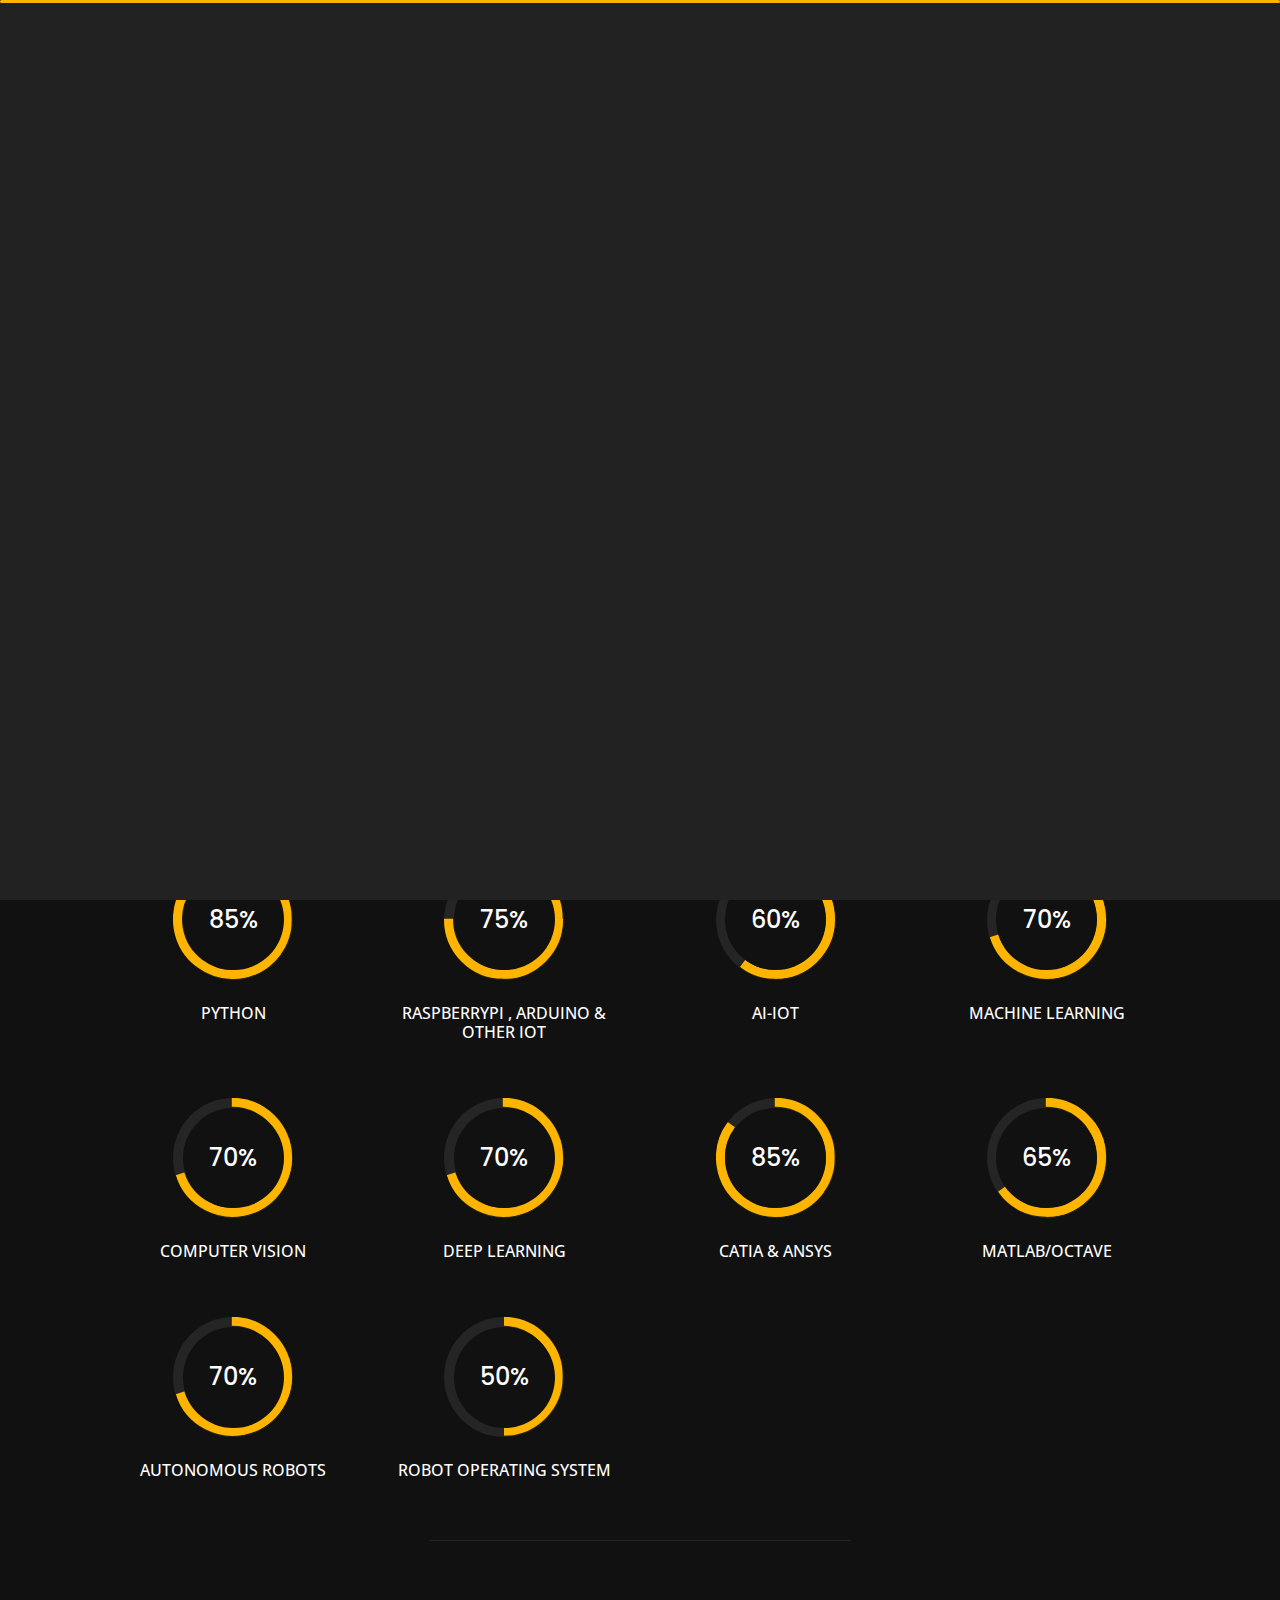
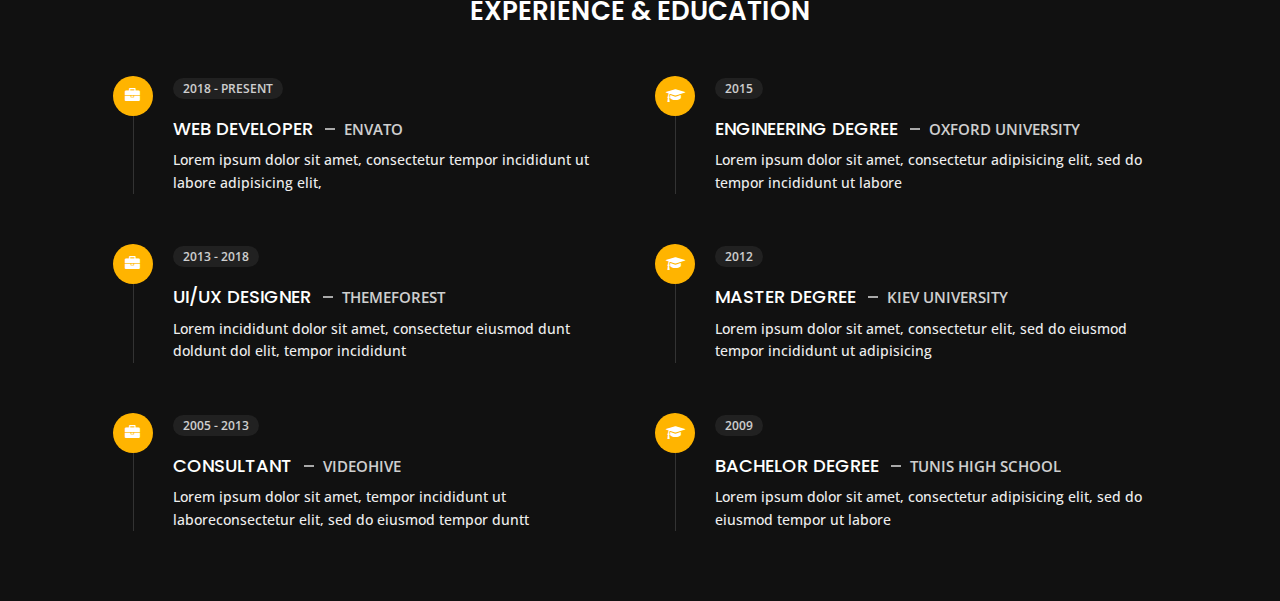
==== commit 3295acc8: "About _ modified" ====
--- a/about.html
+++ b/about.html
@@ -1,36 +1,367 @@
 <!DOCTYPE html>
 <html lang="en">
-    <head>
-        <meta charset="utf-8">
-        <title>About - SIVA - Personal Portfolio</title>
-        <meta name="viewport" content="width=device-width, initial-scale=1">
+
+
+<head>
+    <meta charset="utf-8">
+    <title>About - SIVA Personal Portfolio</title>
+    <meta name="viewport" content="width=device-width, initial-scale=1">
+
+    <link href="https://fonts.googleapis.com/css?family=Poppins:400,400i,500,500i,600,600i,700,700i,800,800i,900,900i" rel="stylesheet">
+    <link href="https://fonts.googleapis.com/css?family=Open+Sans:300,400,400i,600,600i,700" rel="stylesheet">
+
+    <link href="css/bootstrap.min.css" rel="stylesheet">
+    <link href="css/preloader.min.css" rel="stylesheet">
+    <link href="css/circle.css" rel="stylesheet">
+    <link href="css/font-awesome.min.css" rel="stylesheet">
+    <link href="css/fm.revealator.jquery.min.css" rel="stylesheet">
+    <link href="css/style.css" rel="stylesheet">
+
     
-        
-        <link href="https://fonts.googleapis.com/css?family=Poppins:400,400i,500,500i,600,600i,700,700i,800,800i,900,900i" rel="stylesheet">
-        <link href="https://fonts.googleapis.com/css?family=Open+Sans:300,400,400i,600,600i,700" rel="stylesheet">
+    <link href="css/skins/yellow.css" rel="stylesheet">
+
+   
+    <link rel="alternate stylesheet" type="text/css" title="blue" href="css/skins/blue.css" />
+    <link rel="alternate stylesheet" type="text/css" title="green" href="css/skins/green.css" />
+    <link rel="alternate stylesheet" type="text/css" title="yellow" href="css/skins/yellow.css" />
+    <link rel="alternate stylesheet" type="text/css" title="blueviolet" href="css/skins/blueviolet.css" />
+    <link rel="alternate stylesheet" type="text/css" title="goldenrod" href="css/skins/goldenrod.css" />
+    <link rel="alternate stylesheet" type="text/css" title="magenta" href="css/skins/magenta.css" />
+    <link rel="alternate stylesheet" type="text/css" title="orange" href="css/skins/orange.css" />
+    <link rel="alternate stylesheet" type="text/css" title="purple" href="css/skins/purple.css" />
+    <link rel="alternate stylesheet" type="text/css" title="red" href="css/skins/red.css" />
+    <link rel="alternate stylesheet" type="text/css" title="yellowgreen" href="css/skins/yellowgreen.css" />
+    <link rel="stylesheet" type="text/css" href="css/styleswitcher.css" />
     
-        
-        <link href="css/bootstrap.min.css" rel="stylesheet">
-        <link href="css/preloader.min.css" rel="stylesheet">
-        <link href="css/circle.css" rel="stylesheet">
-        <link href="css/font-awesome.min.css" rel="stylesheet">
-        <link href="css/fm.revealator.jquery.min.css" rel="stylesheet">
-        <link href="css/style.css" rel="stylesheet">
-    
-      
-        <link href="css/skins/yellow.css" rel="stylesheet">
-    
-        <link rel="alternate stylesheet" type="text/css" title="blue" href="css/skins/blue.css" />
-        <link rel="alternate stylesheet" type="text/css" title="green" href="css/skins/green.css" />
-        <link rel="alternate stylesheet" type="text/css" title="yellow" href="css/skins/yellow.css" />
-        <link rel="alternate stylesheet" type="text/css" title="blueviolet" href="css/skins/blueviolet.css" />
-        <link rel="alternate stylesheet" type="text/css" title="goldenrod" href="css/skins/goldenrod.css" />
-        <link rel="alternate stylesheet" type="text/css" title="magenta" href="css/skins/magenta.css" />
-        <link rel="alternate stylesheet" type="text/css" title="orange" href="css/skins/orange.css" />
-        <link rel="alternate stylesheet" type="text/css" title="purple" href="css/skins/purple.css" />
-        <link rel="alternate stylesheet" type="text/css" title="red" href="css/skins/red.css" />
-        <link rel="alternate stylesheet" type="text/css" title="yellowgreen" href="css/skins/yellowgreen.css" />
-        <link rel="stylesheet" type="text/css" href="css/styleswitcher.css" />
-    
-        <script src="js/modernizr.custom.js"></script>
-    </head>+    <script src="js/modernizr.custom.js"></script>
+</head>
+
+<body class="about">
+
+<div id="showSwitcher" class="styleSecondColor"><i class="fa fa-cog fa-spin"></i></div>
+
+<header class="header" id="navbar-collapse-toggle">
+    <!-- Fixed Navigation Starts -->
+    <ul class="icon-menu d-none d-lg-block revealator-slideup revealator-once revealator-delay1">
+        <li class="icon-box">
+            <i class="fa fa-home"></i>
+            <a href="index-2.html">
+                <h2>Home</h2>
+            </a>
+        </li>
+        <li class="icon-box active">
+            <i class="fa fa-user"></i>
+            <a href="about.html">
+                <h2>About</h2>
+            </a>
+        </li>
+        <li class="icon-box">
+            <i class="fa fa-briefcase"></i>
+            <a href="portfolio.html">
+                <h2>Portfolio</h2>
+            </a>
+        </li>
+        <li class="icon-box">
+            <i class="fa fa-envelope-open"></i>
+            <a href="contact.html">
+                <h2>Contact</h2>
+            </a>
+        </li>
+        <li class="icon-box">
+            <i class="fa fa-comments"></i>
+            <a href="blog.html">
+                <h2>Blog</h2>
+            </a>
+        </li>
+    </ul>
+    <!-- Fixed Navigation Ends -->
+    <!-- Mobile Menu Starts -->
+    <nav role="navigation" class="d-block d-lg-none">
+        <div id="menuToggle">
+            <input type="checkbox" />
+            <span></span>
+            <span></span>
+            <span></span>
+            <ul class="list-unstyled" id="menu">
+                <li><a href="index-2.html"><i class="fa fa-home"></i><span>Home</span></a></li>
+                <li class="active"><a href="about.html"><i class="fa fa-user"></i><span>About</span></a></li>
+                <li><a href="portfolio.html"><i class="fa fa-folder-open"></i><span>Portfolio</span></a></li>
+                <li><a href="contact.html"><i class="fa fa-envelope-open"></i><span>Contact</span></a></li>
+                <li><a href="blog.html"><i class="fa fa-comments"></i><span>Blog</span></a></li>
+            </ul>
+        </div>
+    </nav>
+   
+</header>
+
+<section class="title-section text-left text-sm-center revealator-slideup revealator-once revealator-delay1">
+    <h1>ABOUT <span>ME</span></h1>
+    <span class="title-bg">Resume</span>
+</section>
+
+<section class="main-content revealator-slideup revealator-once revealator-delay1">
+    <div class="container">
+        <div class="row">
+            
+            <div class="col-12 col-lg-5 col-xl-6">
+                <div class="row">
+                    <div class="col-12">
+                        <h3 class="text-uppercase custom-title mb-0 ft-wt-600">personal infos</h3>
+                    </div>
+                    <div class="col-12 d-block d-sm-none">
+                        <img src="img/siva.jpg" class="img-fluid main-img-mobile" alt="my picture" />
+                    </div>
+                    <div class="col-6">
+                        <ul class="about-list list-unstyled open-sans-font">
+                            <li> <span class="title">Name :</span> <span class="value d-block d-sm-inline-block d-lg-block d-xl-inline-block">S.SIVA SHANKAR</span> </li>
+                            <li> <span class="title">Age :</span> <span class="value d-block d-sm-inline-block d-lg-block d-xl-inline-block">23 Years</span> </li>
+                            <li> <span class="title">Nationality :</span> <span class="value d-block d-sm-inline-block d-lg-block d-xl-inline-block"> INDIA</span> </li>
+                            <li> <span class="title">LinkedIn :</span> <span class="value d-block d-sm-inline-block d-lg-block d-xl-inline-block">https://www.linkedin.com/in/siva-shankar-s</span> </li>
+                            <li> <span class="title">GitHub :</span> <span class="value d-block d-sm-inline-block d-lg-block d-xl-inline-block">https://github.com/SIVASHANKAR-S</span> </li>
+                        </ul>
+                    </div>
+                    <div class="col-6">
+                        <ul class="about-list list-unstyled open-sans-font">
+                            <li> <span class="title">Address :</span> <span class="value d-block d-sm-inline-block d-lg-block d-xl-inline-block"> Salem, Tamil Nadu</span> </li>
+                            <li> <span class="title">Phone :</span> <span class="value d-block d-sm-inline-block d-lg-block d-xl-inline-block"> +91-8072636108</span> </li>
+                            <li> <span class="title">Email :</span> <span class="value d-block d-sm-inline-block d-lg-block d-xl-inline-block">sivarvs11@gmail.com</span> </li>
+                            <li> <span class="title">Telegram :</span> <span class="value d-block d-sm-inline-block d-lg-block d-xl-inline-block">https://t.me/sivashankar001</span> </li>
+                            <li> <span class="title">Languages :</span> <span class="value d-block d-sm-inline-block d-lg-block d-xl-inline-block">Tamil,English</span> </li>
+                        </ul>
+                    </div>
+                    <div class="col-12 mt-3">
+                        <a href="about.html" class="btn btn-download">Download CV</a>
+                    </div>
+                </div>
+            </div>
+            <!-- Personal Info Ends -->
+            <!-- Boxes Starts -->
+            <div class="col-12 col-lg-7 col-xl-6 mt-5 mt-lg-0">
+                <div class="row">
+                    <div class="col-6">
+                        <div class="box-stats with-margin">
+                            <h3 class="poppins-font position-relative">1.7</h3>
+                            <p class="open-sans-font m-0 position-relative text-uppercase">years of <span class="d-block">experience</span></p>
+                        </div>
+                    </div>
+                    <div class="col-6">
+                        <div class="box-stats with-margin">
+                            <h3 class="poppins-font position-relative">20</h3>
+                            <p class="open-sans-font m-0 position-relative text-uppercase">completed <span class="d-block">projects</span></p>
+                        </div>
+                    </div>
+                    <div class="col-6">
+                        <div class="box-stats">
+                            <h3 class="poppins-font position-relative">8</h3>
+                            <p class="open-sans-font m-0 position-relative text-uppercase">Guest Lectures<span class="d-block">Delivered</span></p>
+                        </div>
+                    </div>
+                    <div class="col-6">
+                        <div class="box-stats">
+                            <h3 class="poppins-font position-relative">4</h3>
+                            <p class="open-sans-font m-0 position-relative text-uppercase">awards <span class="d-block">won</span></p>
+                        </div>
+                    </div>
+                </div>
+            </div>
+            <!-- Boxes Ends -->
+        </div>
+        <hr class="separator">
+        <!-- Skills Starts -->
+        <div class="row">
+            <div class="col-12">
+                <h3 class="text-uppercase pb-4 pb-sm-5 mb-3 mb-sm-0 text-left text-sm-center custom-title ft-wt-600">My Skills</h3>
+            </div>
+            <div class="col-6 col-md-3 mb-3 mb-sm-5">
+                <div class="c100 p85">
+                    <span>85%</span>
+                    <div class="slice">
+                        <div class="bar"></div>
+                        <div class="fill"></div>
+                    </div>
+                </div>
+                <h6 class="text-uppercase open-sans-font text-center mt-2 mt-sm-4">Python</h6>
+            </div>
+            <div class="col-6 col-md-3 mb-3 mb-sm-5">
+                <div class="c100 p75">
+                    <span>75%</span>
+                    <div class="slice">
+                        <div class="bar"></div>
+                        <div class="fill"></div>
+                    </div>
+                </div>
+                <h6 class="text-uppercase open-sans-font text-center mt-2 mt-sm-4">RaspberryPi , Arduino & other IoT</h6>
+            </div>
+            <div class="col-6 col-md-3 mb-3 mb-sm-5">
+                <div class="c100 p60">
+                    <span>60%</span>
+                    <div class="slice">
+                        <div class="bar"></div>
+                        <div class="fill"></div>
+                    </div>
+                </div>
+                <h6 class="text-uppercase open-sans-font text-center mt-2 mt-sm-4">AI-IoT</h6>
+            </div>
+            <div class="col-6 col-md-3 mb-3 mb-sm-5">
+                <div class="c100 p70">
+                    <span>70%</span>
+                    <div class="slice">
+                        <div class="bar"></div>
+                        <div class="fill"></div>
+                    </div>
+                </div>
+                <h6 class="text-uppercase open-sans-font text-center mt-2 mt-sm-4">Machine Learning</h6>
+            </div>
+            <div class="col-6 col-md-3 mb-3 mb-sm-5">
+                <div class="c100 p70">
+                    <span>70%</span>
+                    <div class="slice">
+                        <div class="bar"></div>
+                        <div class="fill"></div>
+                    </div>
+                </div>
+                <h6 class="text-uppercase open-sans-font text-center mt-2 mt-sm-4">Computer Vision</h6>
+            </div>
+            <div class="col-6 col-md-3 mb-3 mb-sm-5">
+                <div class="c100 p70">
+                    <span>70%</span>
+                    <div class="slice">
+                        <div class="bar"></div>
+                        <div class="fill"></div>
+                    </div>
+                </div>
+                <h6 class="text-uppercase open-sans-font text-center mt-2 mt-sm-4">Deep Learning</h6>
+            </div>
+            <div class="col-6 col-md-3 mb-3 mb-sm-5">
+                <div class="c100 p85">
+                    <span>85%</span>
+                    <div class="slice">
+                        <div class="bar"></div>
+                        <div class="fill"></div>
+                    </div>
+                </div>
+                <h6 class="text-uppercase open-sans-font text-center mt-2 mt-sm-4">Catia & Ansys</h6>
+            </div>
+            <div class="col-6 col-md-3 mb-3 mb-sm-5">
+                <div class="c100 p65">
+                    <span>65%</span>
+                    <div class="slice">
+                        <div class="bar"></div>
+                        <div class="fill"></div>
+                    </div>
+                </div>
+                <h6 class="text-uppercase open-sans-font text-center mt-2 mt-sm-4">Matlab/Octave</h6>
+            </div>
+            <div class="col-6 col-md-3 mb-3 mb-sm-5">
+                <div class="c100 p70">
+                    <span>70%</span>
+                    <div class="slice">
+                        <div class="bar"></div>
+                        <div class="fill"></div>
+                    </div>
+                </div>
+                <h6 class="text-uppercase open-sans-font text-center mt-2 mt-sm-4">Autonomous Robots</h6>
+            </div>
+            <div class="col-6 col-md-3 mb-3 mb-sm-5">
+                <div class="c100 p50">
+                    <span>50%</span>
+                    <div class="slice">
+                        <div class="bar"></div>
+                        <div class="fill"></div>
+                    </div>
+                </div>
+                <h6 class="text-uppercase open-sans-font text-center mt-2 mt-sm-4">Robot Operating System</h6>
+            </div>
+        </div>
+        <!-- Skills Ends -->
+        <hr class="separator mt-1">
+        <!-- Experience & Education Starts -->
+        <div class="row">
+            <div class="col-12">
+                <h3 class="text-uppercase pb-5 mb-0 text-left text-sm-center custom-title ft-wt-600">Experience <span>&</span> Education</h3>
+            </div>
+            <div class="col-lg-6 m-15px-tb">
+                <div class="resume-box">
+                    <ul>
+                        <li>
+                            <div class="icon">
+                                <i class="fa fa-briefcase"></i>
+                            </div>
+                            <span class="time open-sans-font text-uppercase">2018 - Present</span>
+                            <h5 class="poppins-font text-uppercase">Web Developer <span class="place open-sans-font">Envato</span></h5>
+                            <p class="open-sans-font">Lorem ipsum dolor sit amet, consectetur tempor incididunt ut labore adipisicing elit, </p>
+                        </li>
+                        <li>
+                            <div class="icon">
+                                <i class="fa fa-briefcase"></i>
+                            </div>
+                            <span class="time open-sans-font text-uppercase">2013 - 2018</span>
+                            <h5 class="poppins-font text-uppercase">UI/UX Designer <span class="place open-sans-font">Themeforest</span></h5>
+                            <p class="open-sans-font">Lorem incididunt dolor sit amet, consectetur eiusmod dunt doldunt dol elit, tempor incididunt</p>
+                        </li>
+                        <li>
+                            <div class="icon">
+                                <i class="fa fa-briefcase"></i>
+                            </div>
+                            <span class="time open-sans-font text-uppercase">2005 - 2013</span>
+                            <h5 class="poppins-font text-uppercase">Consultant <span class="place open-sans-font">Videohive</span></h5>
+                            <p class="open-sans-font">Lorem ipsum dolor sit amet, tempor incididunt ut laboreconsectetur elit, sed do eiusmod tempor duntt</p>
+                        </li>
+                    </ul>
+                </div>
+            </div>
+            <div class="col-lg-6 m-15px-tb">
+                <div class="resume-box">
+                    <ul>
+                        <li>
+                            <div class="icon">
+                                <i class="fa fa-graduation-cap"></i>
+                            </div>
+                            <span class="time open-sans-font text-uppercase">2015</span>
+                            <h5 class="poppins-font text-uppercase">Engineering Degree <span class="place open-sans-font">Oxford University</span></h5>
+                            <p class="open-sans-font">Lorem ipsum dolor sit amet, consectetur adipisicing elit, sed do tempor incididunt ut labore</p>
+                        </li>
+                        <li>
+                            <div class="icon">
+                                <i class="fa fa-graduation-cap"></i>
+                            </div>
+                            <span class="time open-sans-font text-uppercase">2012</span>
+                            <h5 class="poppins-font text-uppercase">Master Degree <span class="place open-sans-font">Kiev University</span></h5>
+                            <p class="open-sans-font">Lorem ipsum dolor sit amet, consectetur elit, sed do eiusmod tempor incididunt ut adipisicing</p>
+                        </li>
+                        <li>
+                            <div class="icon">
+                                <i class="fa fa-graduation-cap"></i>
+                            </div>
+                            <span class="time open-sans-font text-uppercase">2009</span>
+                            <h5 class="poppins-font text-uppercase">Bachelor Degree <span class="place open-sans-font">Tunis High School</span></h5>
+                            <p class="open-sans-font">Lorem ipsum dolor sit amet, consectetur adipisicing elit, sed do eiusmod tempor ut labore</p>
+                        </li>
+                    </ul>
+                </div>
+            </div>
+        </div>
+        <!-- Experience & Education Ends -->
+    </div>
+</section>
+<!-- Main Content Ends -->
+
+<!-- Template JS Files -->
+<script src="js/jquery-3.5.0.min.js"></script>
+<script src="js/styleswitcher.js"></script>
+<script src="js/preloader.min.js"></script>
+<script src="js/fm.revealator.jquery.min.js"></script>
+<script src="js/imagesloaded.pkgd.min.js"></script>
+<script src="js/masonry.pkgd.min.js"></script>
+<script src="js/classie.js"></script>
+<script src="js/cbpGridGallery.js"></script>
+<script src="js/jquery.hoverdir.js"></script>
+<script src="js/popper.min.js"></script>
+<script src="js/bootstrap.js"></script>
+<script src="js/custom.js"></script>
+
+</body>
+
+
+<!-- Mirrored from slimhamdi.net/tunis/dark/about.html by HTTrack Website Copier/3.x [XR&CO'2014], Wed, 29 Jul 2020 08:14:07 GMT -->
+</html>
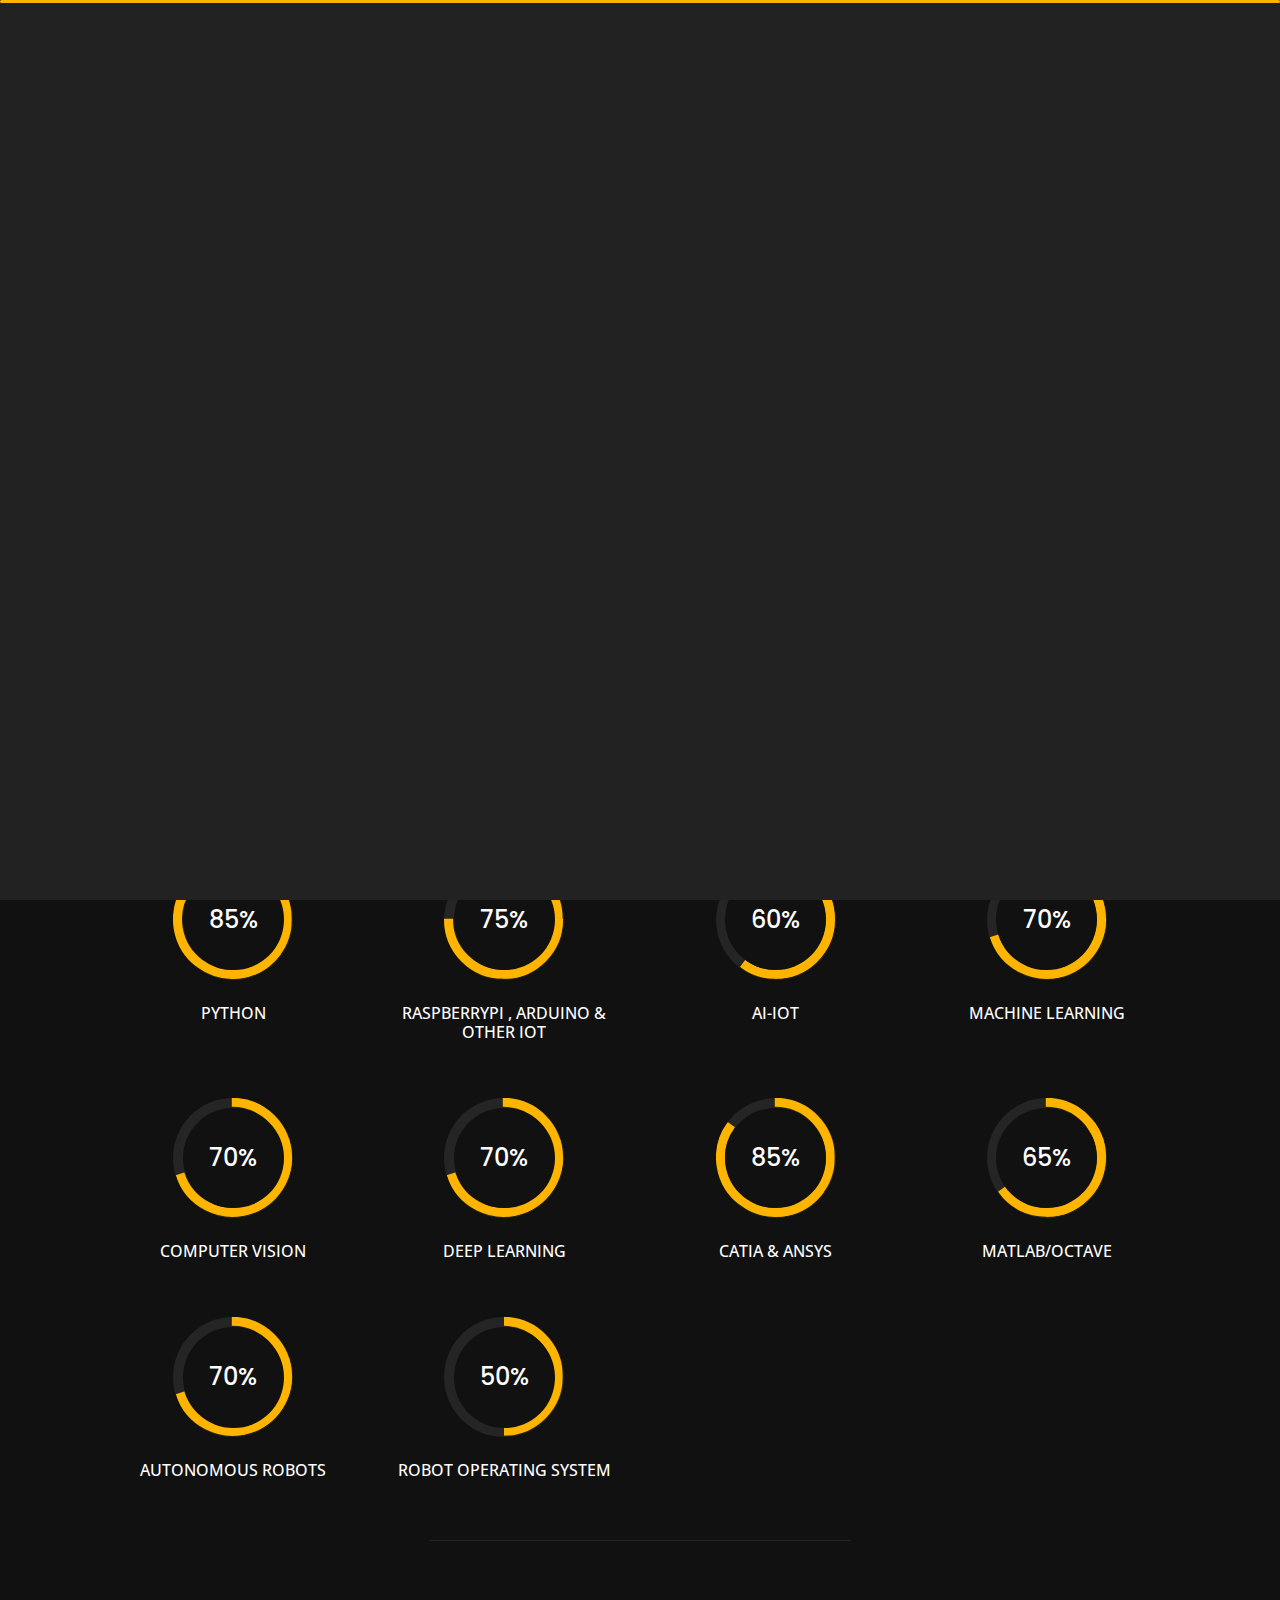
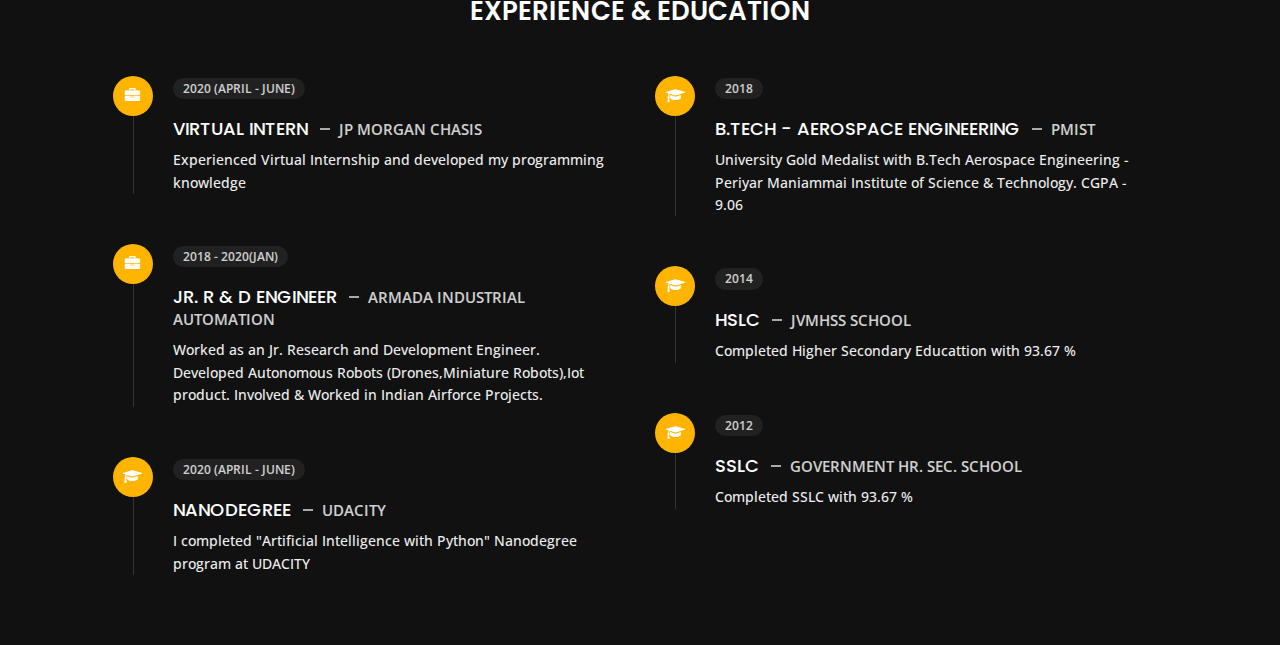
==== commit cee08ea7: "About_page completed || Add Project page" ====
--- a/about.html
+++ b/about.html
@@ -287,25 +287,25 @@
                             <div class="icon">
                                 <i class="fa fa-briefcase"></i>
                             </div>
-                            <span class="time open-sans-font text-uppercase">2018 - Present</span>
-                            <h5 class="poppins-font text-uppercase">Web Developer <span class="place open-sans-font">Envato</span></h5>
-                            <p class="open-sans-font">Lorem ipsum dolor sit amet, consectetur tempor incididunt ut labore adipisicing elit, </p>
+                            <span class="time open-sans-font text-uppercase">2020 (April - June) </span>
+                            <h5 class="poppins-font text-uppercase"> Virtual Intern <span class="place open-sans-font">JP Morgan Chasis</span></h5>
+                            <p class="open-sans-font"> Experienced Virtual Internship and developed my programming knowledge </p>
                         </li>
                         <li>
                             <div class="icon">
                                 <i class="fa fa-briefcase"></i>
                             </div>
-                            <span class="time open-sans-font text-uppercase">2013 - 2018</span>
-                            <h5 class="poppins-font text-uppercase">UI/UX Designer <span class="place open-sans-font">Themeforest</span></h5>
-                            <p class="open-sans-font">Lorem incididunt dolor sit amet, consectetur eiusmod dunt doldunt dol elit, tempor incididunt</p>
-                        </li>
-                        <li>
-                            <div class="icon">
-                                <i class="fa fa-briefcase"></i>
-                            </div>
-                            <span class="time open-sans-font text-uppercase">2005 - 2013</span>
-                            <h5 class="poppins-font text-uppercase">Consultant <span class="place open-sans-font">Videohive</span></h5>
-                            <p class="open-sans-font">Lorem ipsum dolor sit amet, tempor incididunt ut laboreconsectetur elit, sed do eiusmod tempor duntt</p>
+                            <span class="time open-sans-font text-uppercase">2018 - 2020(Jan)</span>
+                            <h5 class="poppins-font text-uppercase"> Jr. R & D Engineer <span class="place open-sans-font">Armada Industrial Automation</span></h5>
+                            <p class="open-sans-font">Worked as an Jr. Research and Development Engineer. Developed Autonomous Robots (Drones,Miniature Robots),Iot product. Involved & Worked in Indian Airforce Projects.</p>
+                        </li>
+                        <li>
+                            <div class="icon">
+                                <i class="fa fa-graduation-cap"></i>
+                            </div>
+                            <span class="time open-sans-font text-uppercase">2020 (April - June)</span>
+                            <h5 class="poppins-font text-uppercase"> NanoDegree  <span class="place open-sans-font">UDACITY</span></h5>
+                            <p class="open-sans-font">I completed "Artificial Intelligence with Python" Nanodegree program at UDACITY</p>
                         </li>
                     </ul>
                 </div>
@@ -317,25 +317,28 @@
                             <div class="icon">
                                 <i class="fa fa-graduation-cap"></i>
                             </div>
-                            <span class="time open-sans-font text-uppercase">2015</span>
-                            <h5 class="poppins-font text-uppercase">Engineering Degree <span class="place open-sans-font">Oxford University</span></h5>
-                            <p class="open-sans-font">Lorem ipsum dolor sit amet, consectetur adipisicing elit, sed do tempor incididunt ut labore</p>
+                            <span class="time open-sans-font text-uppercase">2018</span>
+                            <h5 class="poppins-font text-uppercase">B.Tech - Aerospace Engineering <span class="place open-sans-font"> PMIST </span></h5>
+                            <p class="open-sans-font">University Gold Medalist with B.Tech Aerospace Engineering - Periyar Maniammai Institute of Science & Technology. CGPA - 9.06</p>
                         </li>
                         <li>
                             <div class="icon">
                                 <i class="fa fa-graduation-cap"></i>
                             </div>
+                            <span class="time open-sans-font text-uppercase">2014</span>
+                            <h5 class="poppins-font text-uppercase"> HSLC <span class="place open-sans-font"> JVMHSS School</span></h5>
+                            <p class="open-sans-font"> Completed Higher Secondary Educattion with 93.67 % </p>
+
+                        
+                        </li>
+                        <li>
+                            <div class="icon">
+                                <i class="fa fa-graduation-cap"></i>
+                            </div>
                             <span class="time open-sans-font text-uppercase">2012</span>
-                            <h5 class="poppins-font text-uppercase">Master Degree <span class="place open-sans-font">Kiev University</span></h5>
-                            <p class="open-sans-font">Lorem ipsum dolor sit amet, consectetur elit, sed do eiusmod tempor incididunt ut adipisicing</p>
-                        </li>
-                        <li>
-                            <div class="icon">
-                                <i class="fa fa-graduation-cap"></i>
-                            </div>
-                            <span class="time open-sans-font text-uppercase">2009</span>
-                            <h5 class="poppins-font text-uppercase">Bachelor Degree <span class="place open-sans-font">Tunis High School</span></h5>
-                            <p class="open-sans-font">Lorem ipsum dolor sit amet, consectetur adipisicing elit, sed do eiusmod tempor ut labore</p>
+                            <h5 class="poppins-font text-uppercase">SSLC <span class="place open-sans-font">Government Hr. Sec. School</span></h5>
+                            <p class="open-sans-font"> Completed  SSLC  with  93.67 % </p>
+
                         </li>
                     </ul>
                 </div>
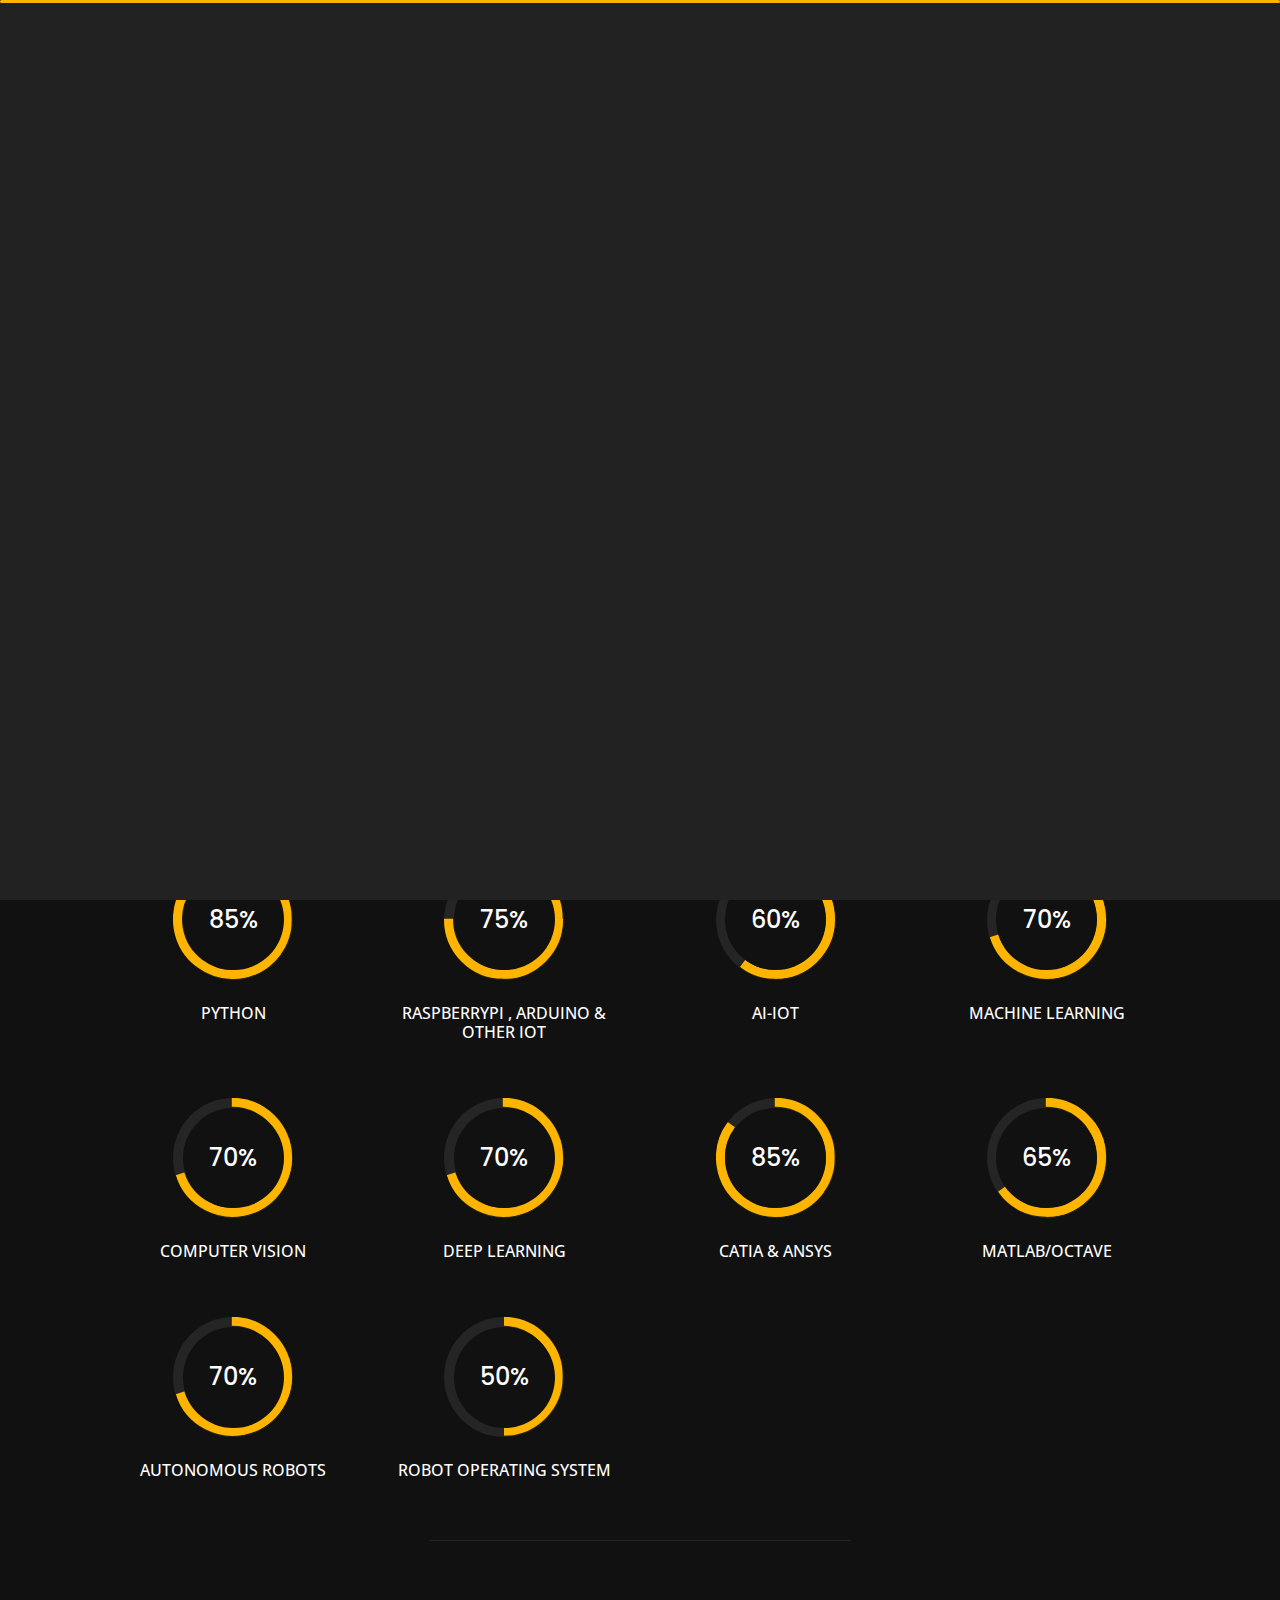
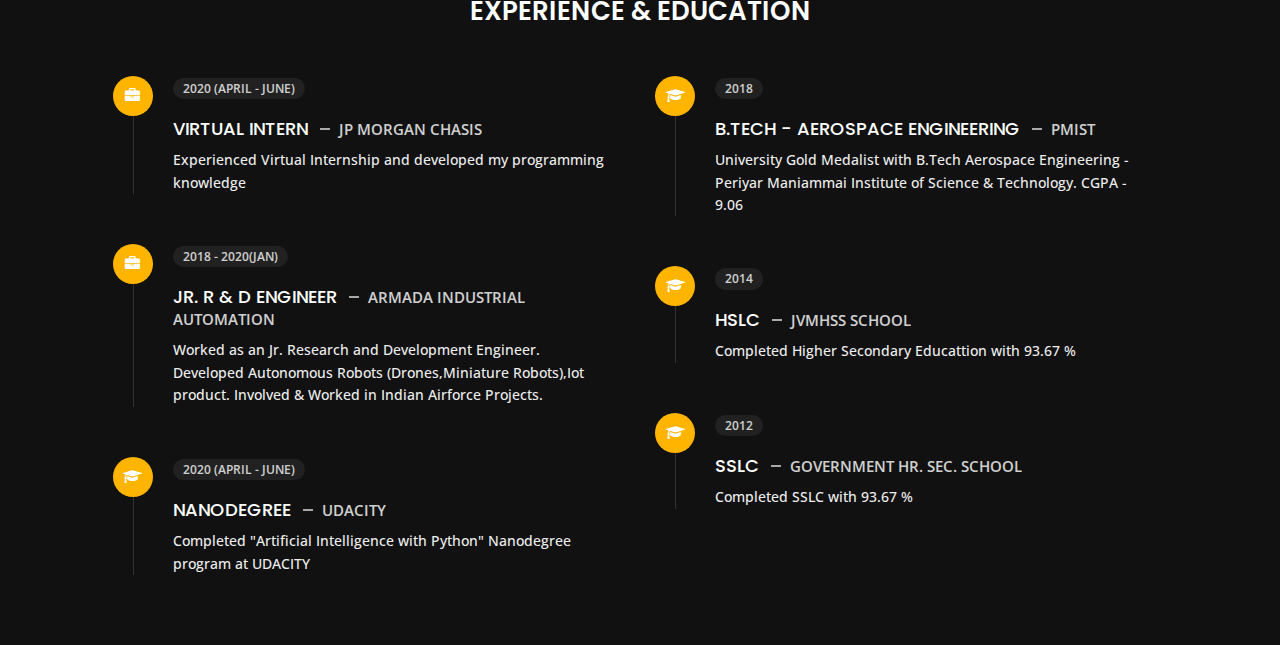
==== commit ff9bb2ab: "Aout_page altered" ====
--- a/about.html
+++ b/about.html
@@ -305,7 +305,7 @@
                             </div>
                             <span class="time open-sans-font text-uppercase">2020 (April - June)</span>
                             <h5 class="poppins-font text-uppercase"> NanoDegree  <span class="place open-sans-font">UDACITY</span></h5>
-                            <p class="open-sans-font">I completed "Artificial Intelligence with Python" Nanodegree program at UDACITY</p>
+                            <p class="open-sans-font"> Completed "Artificial Intelligence with Python" Nanodegree program at UDACITY</p>
                         </li>
                     </ul>
                 </div>
@@ -319,7 +319,7 @@
                             </div>
                             <span class="time open-sans-font text-uppercase">2018</span>
                             <h5 class="poppins-font text-uppercase">B.Tech - Aerospace Engineering <span class="place open-sans-font"> PMIST </span></h5>
-                            <p class="open-sans-font">University Gold Medalist with B.Tech Aerospace Engineering - Periyar Maniammai Institute of Science & Technology. CGPA - 9.06</p>
+                            <p class="open-sans-font"> University Gold Medalist with B.Tech Aerospace Engineering - Periyar Maniammai Institute of Science & Technology. CGPA - 9.06</p>
                         </li>
                         <li>
                             <div class="icon">
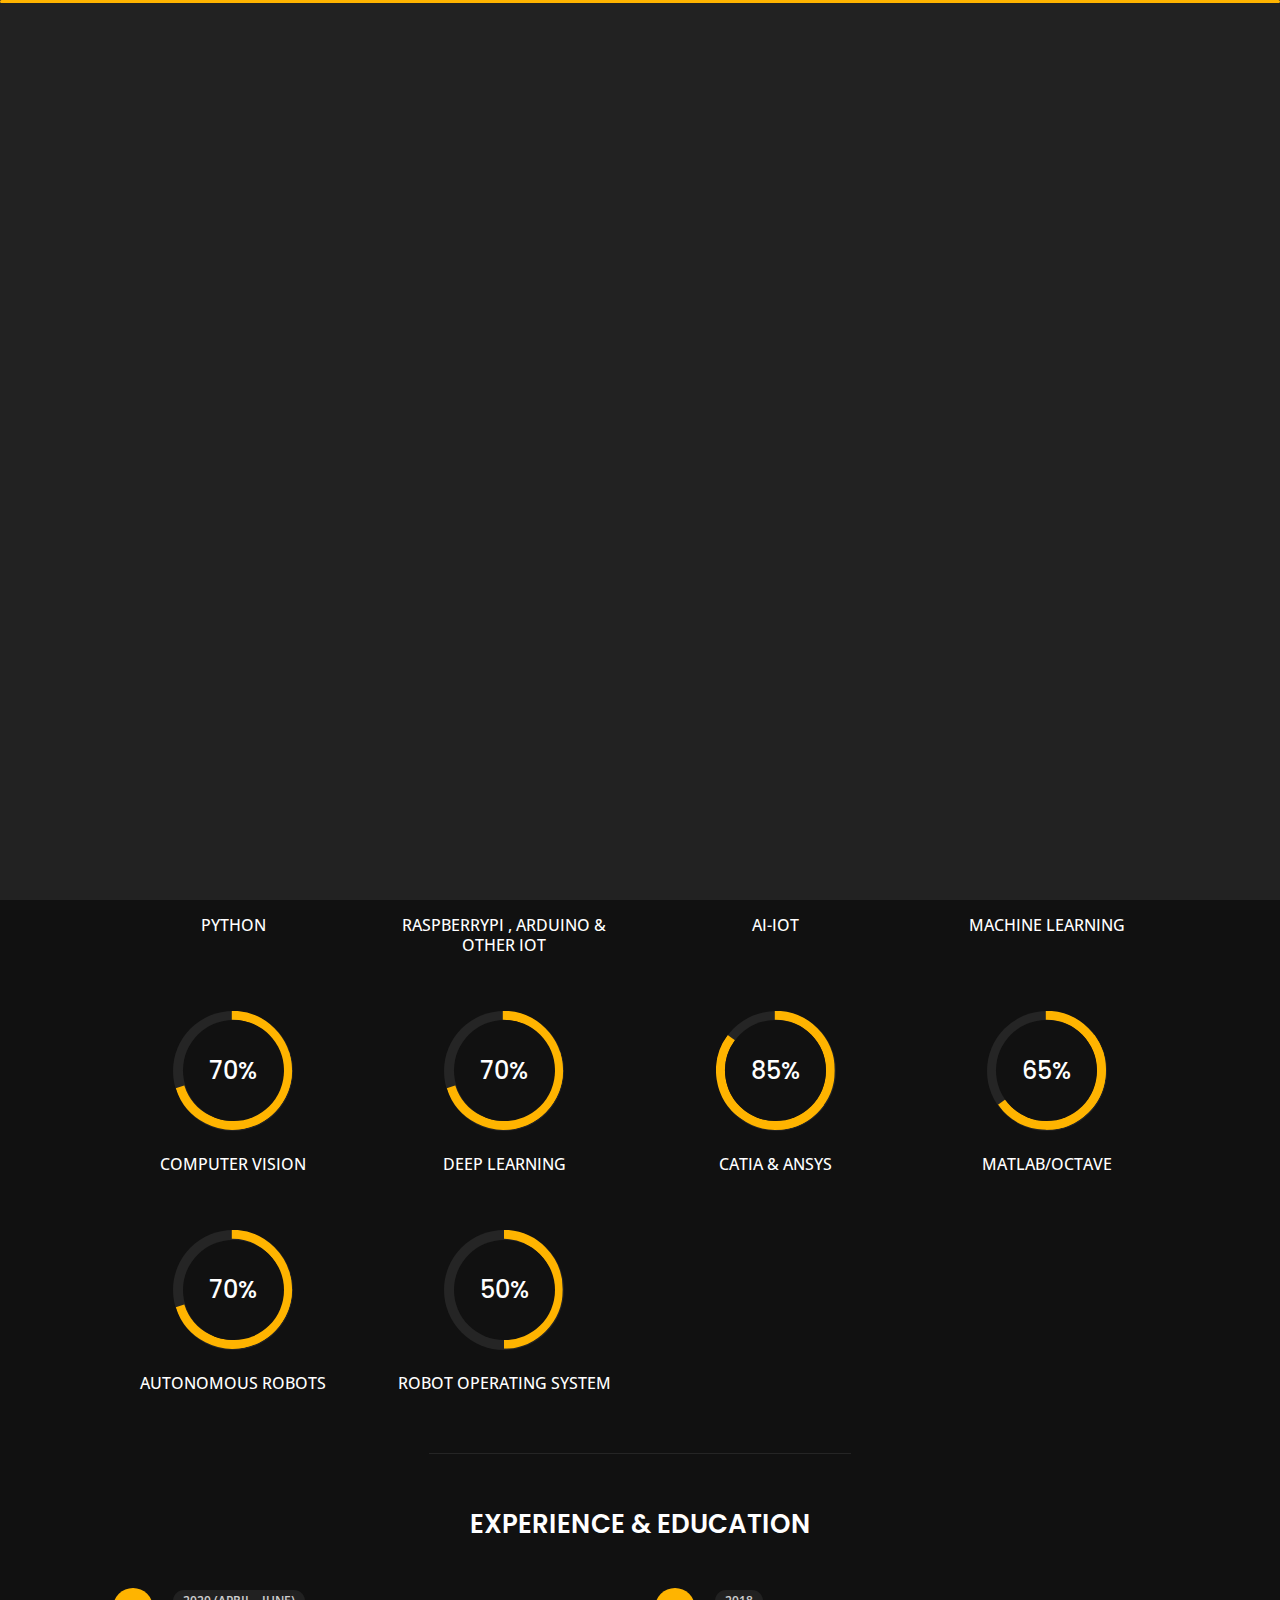
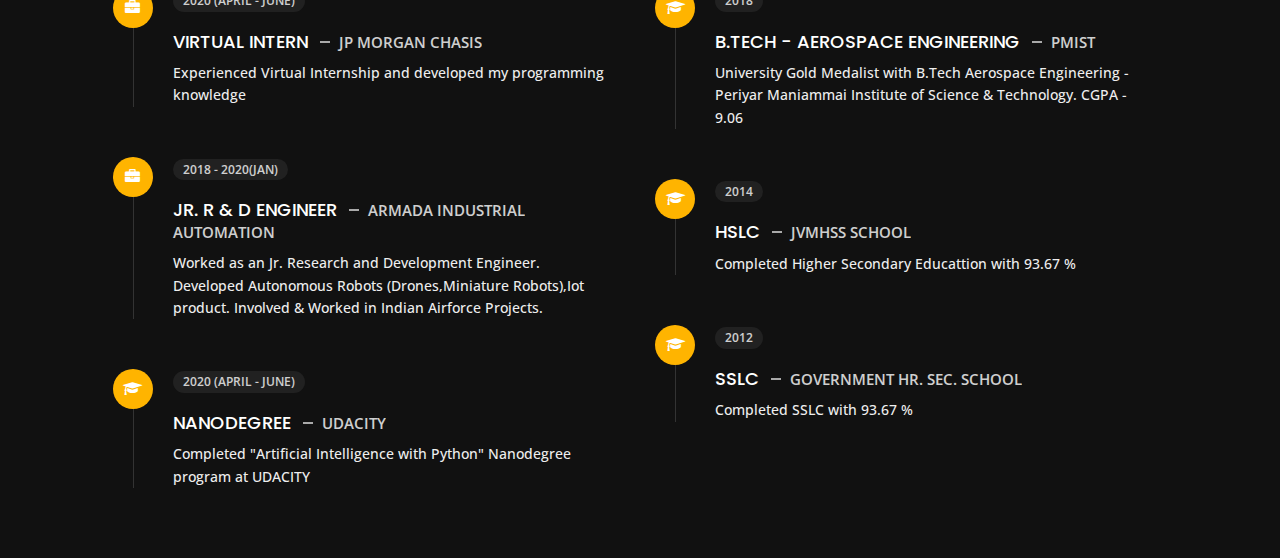
==== commit 4009ec62: "Update website" ====
--- a/about.html
+++ b/about.html
@@ -67,12 +67,7 @@
                 <h2>Contact</h2>
             </a>
         </li>
-        <li class="icon-box">
-            <i class="fa fa-comments"></i>
-            <a href="blog.html">
-                <h2>Blog</h2>
-            </a>
-        </li>
+       
     </ul>
     <!-- Fixed Navigation Ends -->
     <!-- Mobile Menu Starts -->
@@ -87,7 +82,7 @@
                 <li class="active"><a href="about.html"><i class="fa fa-user"></i><span>About</span></a></li>
                 <li><a href="portfolio.html"><i class="fa fa-folder-open"></i><span>Portfolio</span></a></li>
                 <li><a href="contact.html"><i class="fa fa-envelope-open"></i><span>Contact</span></a></li>
-                <li><a href="blog.html"><i class="fa fa-comments"></i><span>Blog</span></a></li>
+                
             </ul>
         </div>
     </nav>
@@ -116,7 +111,6 @@
                             <li> <span class="title">Name :</span> <span class="value d-block d-sm-inline-block d-lg-block d-xl-inline-block">S.SIVA SHANKAR</span> </li>
                             <li> <span class="title">Age :</span> <span class="value d-block d-sm-inline-block d-lg-block d-xl-inline-block">23 Years</span> </li>
                             <li> <span class="title">Nationality :</span> <span class="value d-block d-sm-inline-block d-lg-block d-xl-inline-block"> INDIA</span> </li>
-                            <li> <span class="title">LinkedIn :</span> <span class="value d-block d-sm-inline-block d-lg-block d-xl-inline-block">https://www.linkedin.com/in/siva-shankar-s</span> </li>
                             <li> <span class="title">GitHub :</span> <span class="value d-block d-sm-inline-block d-lg-block d-xl-inline-block">https://github.com/SIVASHANKAR-S</span> </li>
                         </ul>
                     </div>
@@ -125,7 +119,6 @@
                             <li> <span class="title">Address :</span> <span class="value d-block d-sm-inline-block d-lg-block d-xl-inline-block"> Salem, Tamil Nadu</span> </li>
                             <li> <span class="title">Phone :</span> <span class="value d-block d-sm-inline-block d-lg-block d-xl-inline-block"> +91-8072636108</span> </li>
                             <li> <span class="title">Email :</span> <span class="value d-block d-sm-inline-block d-lg-block d-xl-inline-block">sivarvs11@gmail.com</span> </li>
-                            <li> <span class="title">Telegram :</span> <span class="value d-block d-sm-inline-block d-lg-block d-xl-inline-block">https://t.me/sivashankar001</span> </li>
                             <li> <span class="title">Languages :</span> <span class="value d-block d-sm-inline-block d-lg-block d-xl-inline-block">Tamil,English</span> </li>
                         </ul>
                     </div>
@@ -146,7 +139,7 @@
                     </div>
                     <div class="col-6">
                         <div class="box-stats with-margin">
-                            <h3 class="poppins-font position-relative">20</h3>
+                            <h3 class="poppins-font position-relative">25</h3>
                             <p class="open-sans-font m-0 position-relative text-uppercase">completed <span class="d-block">projects</span></p>
                         </div>
                     </div>
